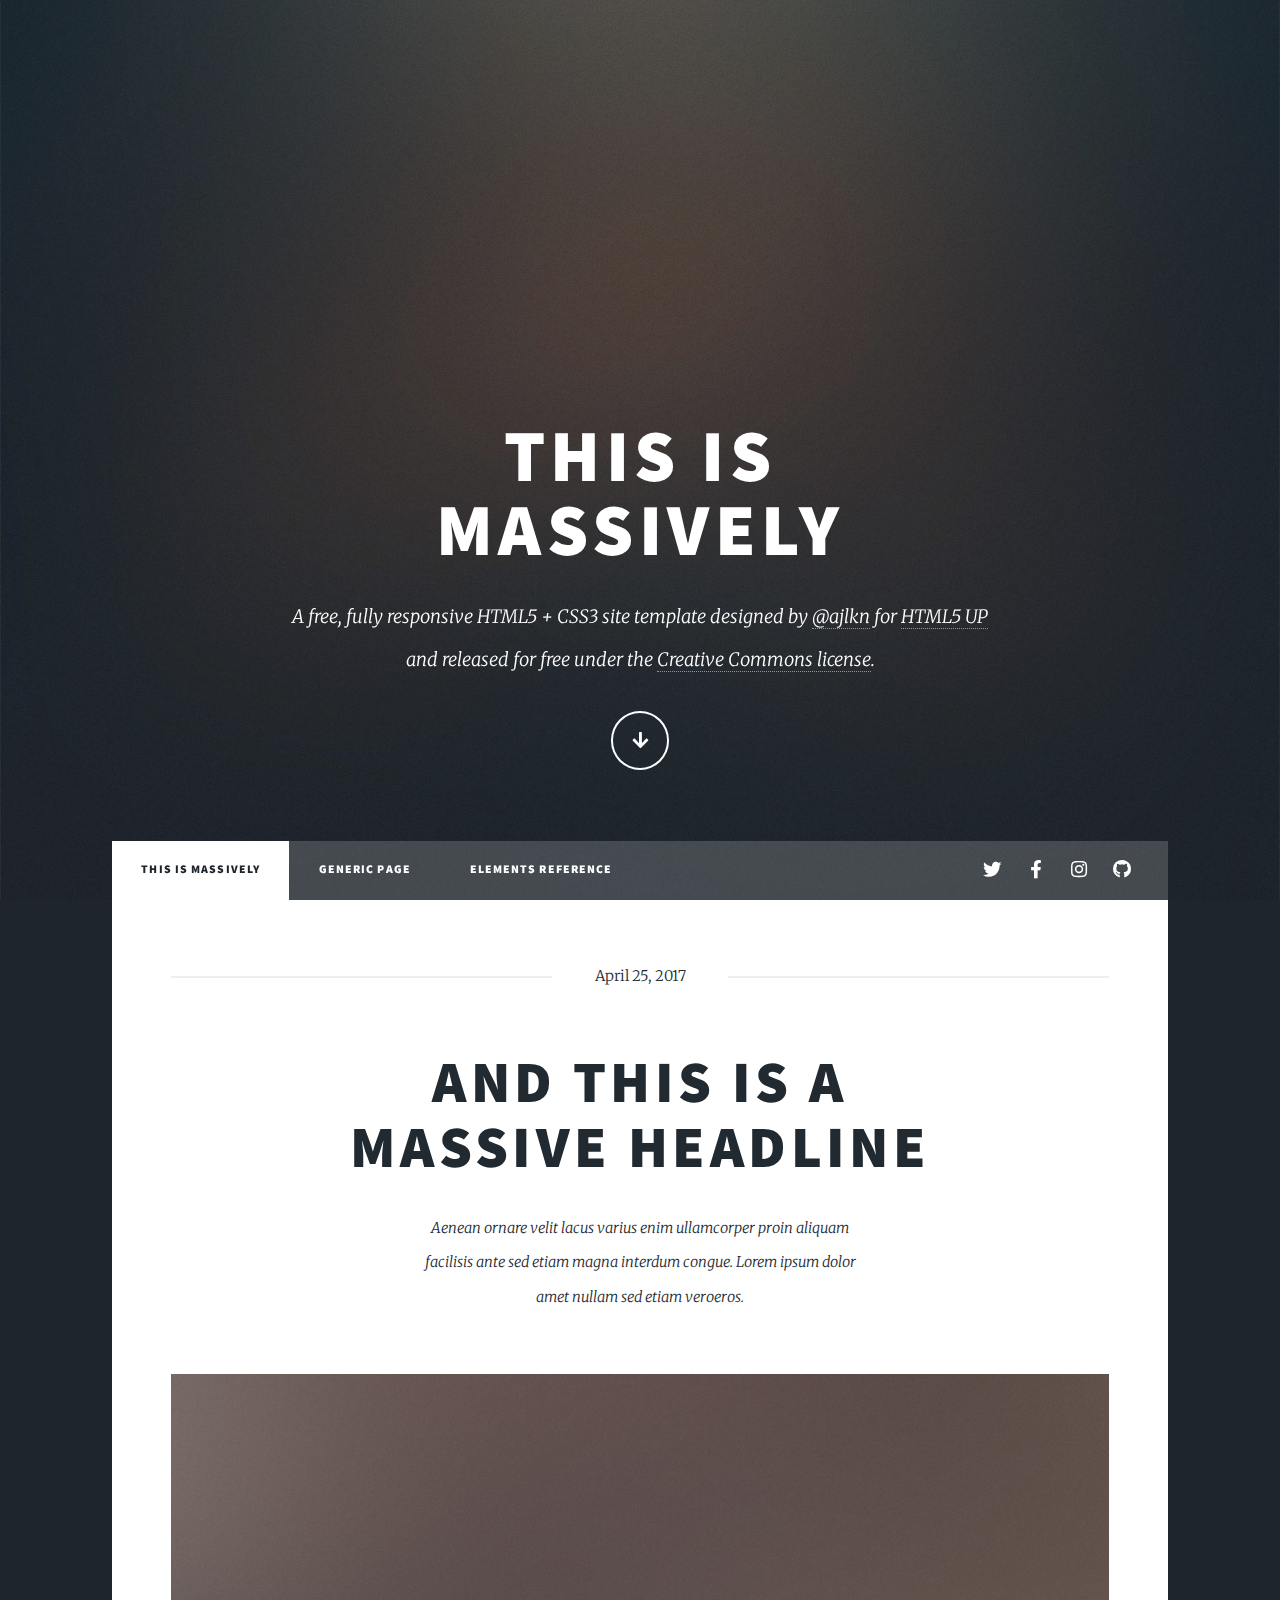
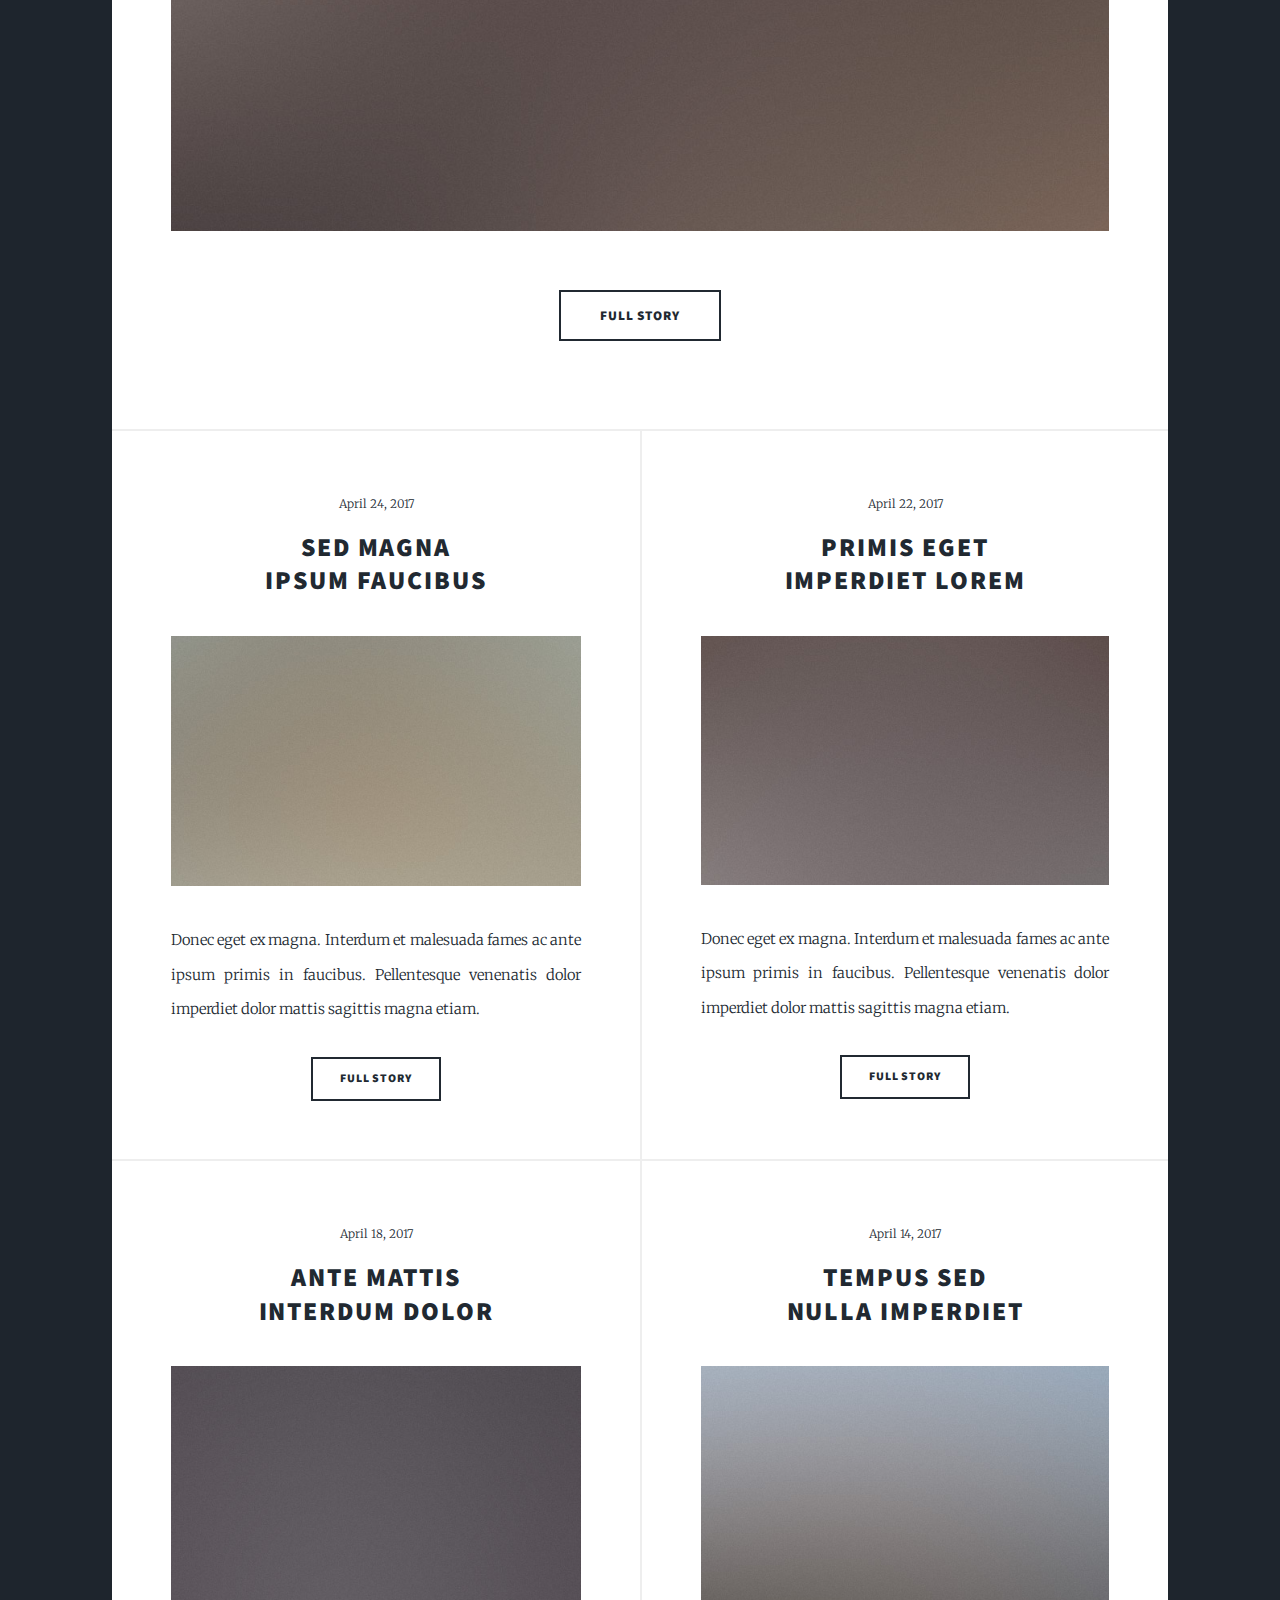
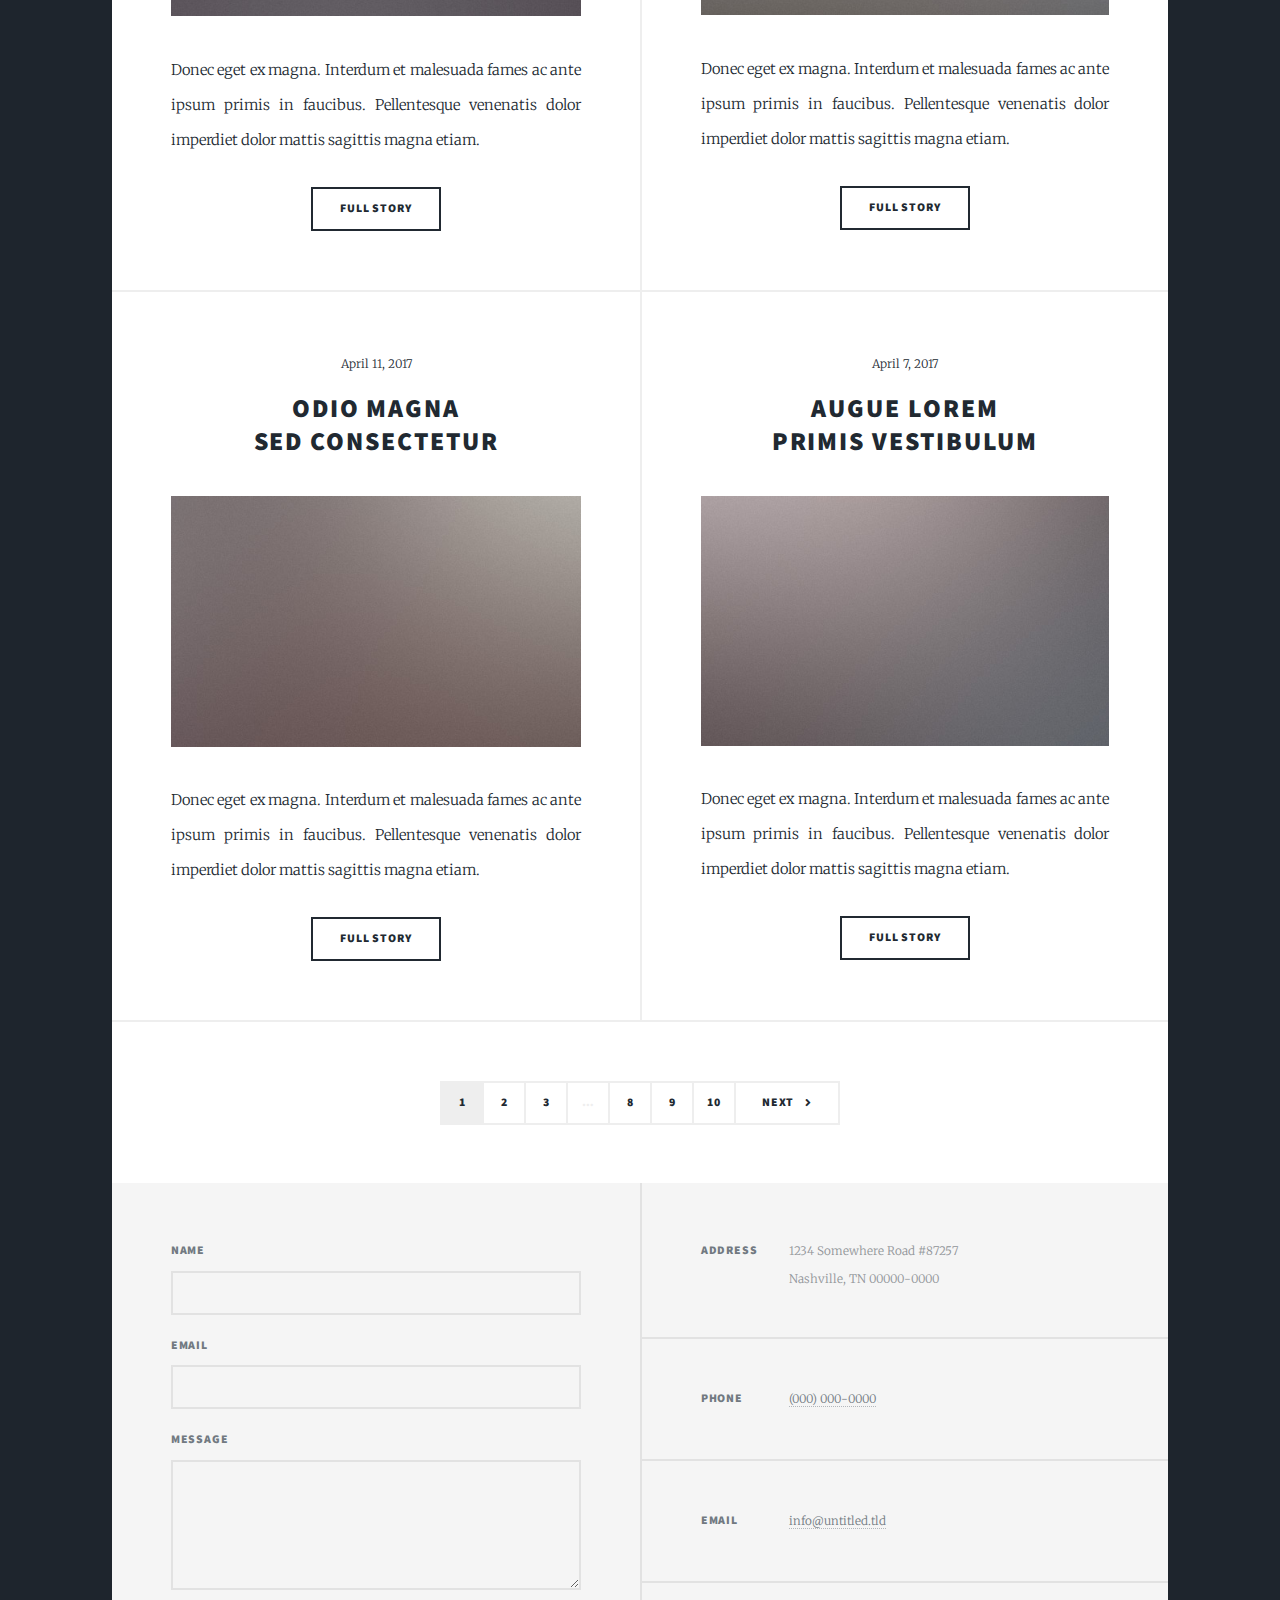
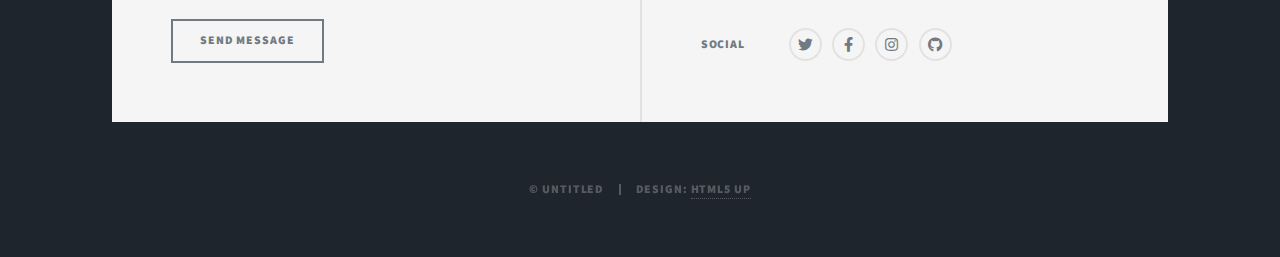
==== index.html @ 45c9ec5e "Remote repository cloned to local repository // Downloaded basic website template for portfolio" ====
<!DOCTYPE HTML>
<!--
	Massively by HTML5 UP
	html5up.net | @ajlkn
	Free for personal and commercial use under the CCA 3.0 license (html5up.net/license)
-->
<html>
	<head>
		<title>Massively by HTML5 UP</title>
		<meta charset="utf-8" />
		<meta name="viewport" content="width=device-width, initial-scale=1, user-scalable=no" />
		<link rel="stylesheet" href="assets/css/main.css" />
		<noscript><link rel="stylesheet" href="assets/css/noscript.css" /></noscript>
	</head>
	<body class="is-preload">

		<!-- Wrapper -->
			<div id="wrapper" class="fade-in">

				<!-- Intro -->
					<div id="intro">
						<h1>This is<br />
						Massively</h1>
						<p>A free, fully responsive HTML5 + CSS3 site template designed by <a href="https://twitter.com/ajlkn">@ajlkn</a> for <a href="https://html5up.net">HTML5 UP</a><br />
						and released for free under the <a href="https://html5up.net/license">Creative Commons license</a>.</p>
						<ul class="actions">
							<li><a href="#header" class="button icon solid solo fa-arrow-down scrolly">Continue</a></li>
						</ul>
					</div>

				<!-- Header -->
					<header id="header">
						<a href="index.html" class="logo">Massively</a>
					</header>

				<!-- Nav -->
					<nav id="nav">
						<ul class="links">
							<li class="active"><a href="index.html">This is Massively</a></li>
							<li><a href="generic.html">Generic Page</a></li>
							<li><a href="elements.html">Elements Reference</a></li>
						</ul>
						<ul class="icons">
							<li><a href="#" class="icon brands fa-twitter"><span class="label">Twitter</span></a></li>
							<li><a href="#" class="icon brands fa-facebook-f"><span class="label">Facebook</span></a></li>
							<li><a href="#" class="icon brands fa-instagram"><span class="label">Instagram</span></a></li>
							<li><a href="#" class="icon brands fa-github"><span class="label">GitHub</span></a></li>
						</ul>
					</nav>

				<!-- Main -->
					<div id="main">

						<!-- Featured Post -->
							<article class="post featured">
								<header class="major">
									<span class="date">April 25, 2017</span>
									<h2><a href="#">And this is a<br />
									massive headline</a></h2>
									<p>Aenean ornare velit lacus varius enim ullamcorper proin aliquam<br />
									facilisis ante sed etiam magna interdum congue. Lorem ipsum dolor<br />
									amet nullam sed etiam veroeros.</p>
								</header>
								<a href="#" class="image main"><img src="images/pic01.jpg" alt="" /></a>
								<ul class="actions special">
									<li><a href="#" class="button large">Full Story</a></li>
								</ul>
							</article>

						<!-- Posts -->
							<section class="posts">
								<article>
									<header>
										<span class="date">April 24, 2017</span>
										<h2><a href="#">Sed magna<br />
										ipsum faucibus</a></h2>
									</header>
									<a href="#" class="image fit"><img src="images/pic02.jpg" alt="" /></a>
									<p>Donec eget ex magna. Interdum et malesuada fames ac ante ipsum primis in faucibus. Pellentesque venenatis dolor imperdiet dolor mattis sagittis magna etiam.</p>
									<ul class="actions special">
										<li><a href="#" class="button">Full Story</a></li>
									</ul>
								</article>
								<article>
									<header>
										<span class="date">April 22, 2017</span>
										<h2><a href="#">Primis eget<br />
										imperdiet lorem</a></h2>
									</header>
									<a href="#" class="image fit"><img src="images/pic03.jpg" alt="" /></a>
									<p>Donec eget ex magna. Interdum et malesuada fames ac ante ipsum primis in faucibus. Pellentesque venenatis dolor imperdiet dolor mattis sagittis magna etiam.</p>
									<ul class="actions special">
										<li><a href="#" class="button">Full Story</a></li>
									</ul>
								</article>
								<article>
									<header>
										<span class="date">April 18, 2017</span>
										<h2><a href="#">Ante mattis<br />
										interdum dolor</a></h2>
									</header>
									<a href="#" class="image fit"><img src="images/pic04.jpg" alt="" /></a>
									<p>Donec eget ex magna. Interdum et malesuada fames ac ante ipsum primis in faucibus. Pellentesque venenatis dolor imperdiet dolor mattis sagittis magna etiam.</p>
									<ul class="actions special">
										<li><a href="#" class="button">Full Story</a></li>
									</ul>
								</article>
								<article>
									<header>
										<span class="date">April 14, 2017</span>
										<h2><a href="#">Tempus sed<br />
										nulla imperdiet</a></h2>
									</header>
									<a href="#" class="image fit"><img src="images/pic05.jpg" alt="" /></a>
									<p>Donec eget ex magna. Interdum et malesuada fames ac ante ipsum primis in faucibus. Pellentesque venenatis dolor imperdiet dolor mattis sagittis magna etiam.</p>
									<ul class="actions special">
										<li><a href="#" class="button">Full Story</a></li>
									</ul>
								</article>
								<article>
									<header>
										<span class="date">April 11, 2017</span>
										<h2><a href="#">Odio magna<br />
										sed consectetur</a></h2>
									</header>
									<a href="#" class="image fit"><img src="images/pic06.jpg" alt="" /></a>
									<p>Donec eget ex magna. Interdum et malesuada fames ac ante ipsum primis in faucibus. Pellentesque venenatis dolor imperdiet dolor mattis sagittis magna etiam.</p>
									<ul class="actions special">
										<li><a href="#" class="button">Full Story</a></li>
									</ul>
								</article>
								<article>
									<header>
										<span class="date">April 7, 2017</span>
										<h2><a href="#">Augue lorem<br />
										primis vestibulum</a></h2>
									</header>
									<a href="#" class="image fit"><img src="images/pic07.jpg" alt="" /></a>
									<p>Donec eget ex magna. Interdum et malesuada fames ac ante ipsum primis in faucibus. Pellentesque venenatis dolor imperdiet dolor mattis sagittis magna etiam.</p>
									<ul class="actions special">
										<li><a href="#" class="button">Full Story</a></li>
									</ul>
								</article>
							</section>

						<!-- Footer -->
							<footer>
								<div class="pagination">
									<!--<a href="#" class="previous">Prev</a>-->
									<a href="#" class="page active">1</a>
									<a href="#" class="page">2</a>
									<a href="#" class="page">3</a>
									<span class="extra">&hellip;</span>
									<a href="#" class="page">8</a>
									<a href="#" class="page">9</a>
									<a href="#" class="page">10</a>
									<a href="#" class="next">Next</a>
								</div>
							</footer>

					</div>

				<!-- Footer -->
					<footer id="footer">
						<section>
							<form method="post" action="#">
								<div class="fields">
									<div class="field">
										<label for="name">Name</label>
										<input type="text" name="name" id="name" />
									</div>
									<div class="field">
										<label for="email">Email</label>
										<input type="text" name="email" id="email" />
									</div>
									<div class="field">
										<label for="message">Message</label>
										<textarea name="message" id="message" rows="3"></textarea>
									</div>
								</div>
								<ul class="actions">
									<li><input type="submit" value="Send Message" /></li>
								</ul>
							</form>
						</section>
						<section class="split contact">
							<section class="alt">
								<h3>Address</h3>
								<p>1234 Somewhere Road #87257<br />
								Nashville, TN 00000-0000</p>
							</section>
							<section>
								<h3>Phone</h3>
								<p><a href="#">(000) 000-0000</a></p>
							</section>
							<section>
								<h3>Email</h3>
								<p><a href="#">info@untitled.tld</a></p>
							</section>
							<section>
								<h3>Social</h3>
								<ul class="icons alt">
									<li><a href="#" class="icon brands alt fa-twitter"><span class="label">Twitter</span></a></li>
									<li><a href="#" class="icon brands alt fa-facebook-f"><span class="label">Facebook</span></a></li>
									<li><a href="#" class="icon brands alt fa-instagram"><span class="label">Instagram</span></a></li>
									<li><a href="#" class="icon brands alt fa-github"><span class="label">GitHub</span></a></li>
								</ul>
							</section>
						</section>
					</footer>

				<!-- Copyright -->
					<div id="copyright">
						<ul><li>&copy; Untitled</li><li>Design: <a href="https://html5up.net">HTML5 UP</a></li></ul>
					</div>

			</div>

		<!-- Scripts -->
			<script src="assets/js/jquery.min.js"></script>
			<script src="assets/js/jquery.scrollex.min.js"></script>
			<script src="assets/js/jquery.scrolly.min.js"></script>
			<script src="assets/js/browser.min.js"></script>
			<script src="assets/js/breakpoints.min.js"></script>
			<script src="assets/js/util.js"></script>
			<script src="assets/js/main.js"></script>

	</body>
</html>
---- assets/css/main.css ----
@import url(fontawesome-all.min.css);
@import url("https://fonts.googleapis.com/css?family=Merriweather:300,700,300italic,700italic|Source+Sans+Pro:900");

/*
	Massively by HTML5 UP
	html5up.net | @ajlkn
	Free for personal and commercial use under the CCA 3.0 license (html5up.net/license)
*/

html, body, div, span, applet, object,
iframe, h1, h2, h3, h4, h5, h6, p, blockquote,
pre, a, abbr, acronym, address, big, cite,
code, del, dfn, em, img, ins, kbd, q, s, samp,
small, strike, strong, sub, sup, tt, var, b,
u, i, center, dl, dt, dd, ol, ul, li, fieldset,
form, label, legend, table, caption, tbody,
tfoot, thead, tr, th, td, article, aside,
canvas, details, embed, figure, figcaption,
footer, header, hgroup, menu, nav, output, ruby,
section, summary, time, mark, audio, video {
	margin: 0;
	padding: 0;
	border: 0;
	font-size: 100%;
	font: inherit;
	vertical-align: baseline;}

article, aside, details, figcaption, figure,
footer, header, hgroup, menu, nav, section {
	display: block;}

body {
	line-height: 1;
}

ol, ul {
	list-style: none;
}

blockquote, q {
	quotes: none;
}

	blockquote:before, blockquote:after, q:before, q:after {
		content: '';
		content: none;
	}

table {
	border-collapse: collapse;
	border-spacing: 0;
}

body {
	-webkit-text-size-adjust: none;
}

mark {
	background-color: transparent;
	color: inherit;
}

input::-moz-focus-inner {
	border: 0;
	padding: 0;
}

input, select, textarea {
	-moz-appearance: none;
	-webkit-appearance: none;
	-ms-appearance: none;
	appearance: none;
}

/* Basic */

	@-ms-viewport {
		width: device-width;
	}

	body {
		-ms-overflow-style: scrollbar;
	}

	@media screen and (max-width: 480px) {

		html, body {
			min-width: 320px;
		}

	}

	html {
		box-sizing: border-box;
	}

	*, *:before, *:after {
		box-sizing: inherit;
	}

	body {
		background-color: #1e252d;
	}

		body.is-preload *, body.is-preload *:before, body.is-preload *:after {
			-moz-animation: none !important;
			-webkit-animation: none !important;
			-ms-animation: none !important;
			animation: none !important;
			-moz-transition: none !important;
			-webkit-transition: none !important;
			-ms-transition: none !important;
			transition: none !important;
		}

/* Type */

	html {
		font-size: 16pt;
	}

		@media screen and (max-width: 1680px) {

			html {
				font-size: 12pt;
			}

		}

		@media screen and (max-width: 1280px) {

			html {
				font-size: 11pt;
			}

		}

		@media screen and (max-width: 360px) {

			html {
				font-size: 10pt;
			}

		}

	body {
		color: #212931;
	}

	body, input, select, textarea {
		font-family: "Merriweather", Georgia, serif;
		font-weight: 300;
		font-size: 1rem;
		line-height: 2.375;
	}

	a {
		-moz-transition: color 0.2s ease-in-out, background-color 0.2s ease-in-out, border-color 0.2s ease-in-out, box-shadow 0.2s ease-in-out;
		-webkit-transition: color 0.2s ease-in-out, background-color 0.2s ease-in-out, border-color 0.2s ease-in-out, box-shadow 0.2s ease-in-out;
		-ms-transition: color 0.2s ease-in-out, background-color 0.2s ease-in-out, border-color 0.2s ease-in-out, box-shadow 0.2s ease-in-out;
		transition: color 0.2s ease-in-out, background-color 0.2s ease-in-out, border-color 0.2s ease-in-out, box-shadow 0.2s ease-in-out;
		border-bottom: dotted 1px;
		text-decoration: none;
	}

		a:hover {
			border-bottom-color: transparent;
		}

	strong, b {
		font-weight: 600;
	}

	em, i {
		font-style: italic;
	}

	p {
		text-align: justify;
		margin: 0 0 2rem 0;
	}

	h1, h2, h3, h4, h5, h6 {
		font-family: "Source Sans Pro", Helvetica, sans-serif;
		font-weight: 900;
		line-height: 1.5;
		letter-spacing: 0.075em;
		text-transform: uppercase;
		margin: 0 0 1rem 0;
	}

		h1 a, h2 a, h3 a, h4 a, h5 a, h6 a {
			border-bottom: 0;
			color: inherit;
			text-decoration: none;
		}

	h1 {
		font-size: 4rem;
		line-height: 1.1;
		margin: 0 0 2rem 0;
	}

	h2 {
		font-size: 1.75rem;
		line-height: 1.3;
		margin: 0 0 1.5rem 0;
	}

	h3 {
		font-size: 1.25rem;
		margin: 0 0 1.5rem 0;
	}

	h4 {
		font-size: 1rem;
	}

	h5 {
		font-size: 0.9rem;
	}

	h6 {
		font-size: 0.8rem;
	}

	sub {
		font-size: 0.8rem;
		position: relative;
		top: 0.5rem;
	}

	sup {
		font-size: 0.8rem;
		position: relative;
		top: -0.5rem;
	}

	blockquote {
		border-left: solid 4px;
		font-style: italic;
		margin: 0 0 2rem 0;
		padding: 0.5rem 0 0.5rem 2rem;
	}

	code {
		border: solid 2px;
		font-family: "Courier New", monospace;
		font-size: 0.9rem;
		margin: 0 0.25rem;
		padding: 0.25rem 0.65rem;
	}

	pre {
		-webkit-overflow-scrolling: touch;
		font-family: "Courier New", monospace;
		font-size: 0.9rem;
		margin: 0 0 2rem 0;
	}

		pre code {
			display: block;
			line-height: 1.75;
			padding: 1rem 1.5rem;
			overflow-x: auto;
		}

	hr {
		border: 0;
		border-bottom: solid 2px;
		margin: 3rem 0;
	}

		hr.major {
			margin: 5rem 0;
		}

	.align-left {
		text-align: left;
	}

	.align-center {
		text-align: center;
	}

	.align-right {
		text-align: right;
	}

	input, select, textarea {
		color: #212931;
	}

	a {
		color: #212931;
		border-bottom-color: rgba(33, 41, 49, 0.5);
	}

		a:hover {
			border-bottom-color: transparent;
			color: #18bfef !important;
		}

	strong, b {
		color: #212931;
	}

	h1, h2, h3, h4, h5, h6 {
		color: #212931;
	}

	blockquote {
		border-left-color: #eeeeee;
	}

	code {
		background: rgba(220, 220, 220, 0.25);
		border-color: #eeeeee;
	}

	hr {
		border-bottom-color: #eeeeee;
	}

/* Row */

	.row {
		display: flex;
		flex-wrap: wrap;
		box-sizing: border-box;
		align-items: stretch;
	}

		.row > * {
			box-sizing: border-box;
		}

		.row.gtr-uniform > * > :last-child {
			margin-bottom: 0;
		}

		.row.aln-left {
			justify-content: flex-start;
		}

		.row.aln-center {
			justify-content: center;
		}

		.row.aln-right {
			justify-content: flex-end;
		}

		.row.aln-top {
			align-items: flex-start;
		}

		.row.aln-middle {
			align-items: center;
		}

		.row.aln-bottom {
			align-items: flex-end;
		}

		.row > .imp {
			order: -1;
		}

		.row > .col-1 {
			width: 8.33333%;
		}

		.row > .off-1 {
			margin-left: 8.33333%;
		}

		.row > .col-2 {
			width: 16.66667%;
		}

		.row > .off-2 {
			margin-left: 16.66667%;
		}

		.row > .col-3 {
			width: 25%;
		}

		.row > .off-3 {
			margin-left: 25%;
		}

		.row > .col-4 {
			width: 33.33333%;
		}

		.row > .off-4 {
			margin-left: 33.33333%;
		}

		.row > .col-5 {
			width: 41.66667%;
		}

		.row > .off-5 {
			margin-left: 41.66667%;
		}

		.row > .col-6 {
			width: 50%;
		}

		.row > .off-6 {
			margin-left: 50%;
		}

		.row > .col-7 {
			width: 58.33333%;
		}

		.row > .off-7 {
			margin-left: 58.33333%;
		}

		.row > .col-8 {
			width: 66.66667%;
		}

		.row > .off-8 {
			margin-left: 66.66667%;
		}

		.row > .col-9 {
			width: 75%;
		}

		.row > .off-9 {
			margin-left: 75%;
		}

		.row > .col-10 {
			width: 83.33333%;
		}

		.row > .off-10 {
			margin-left: 83.33333%;
		}

		.row > .col-11 {
			width: 91.66667%;
		}

		.row > .off-11 {
			margin-left: 91.66667%;
		}

		.row > .col-12 {
			width: 100%;
		}

		.row > .off-12 {
			margin-left: 100%;
		}

		.row.gtr-0 {
			margin-top: 0;
			margin-left: 0rem;
		}

			.row.gtr-0 > * {
				padding: 0 0 0 0rem;
			}

			.row.gtr-0.gtr-uniform {
				margin-top: 0rem;
			}

				.row.gtr-0.gtr-uniform > * {
					padding-top: 0rem;
				}

		.row.gtr-25 {
			margin-top: 0;
			margin-left: -0.375rem;
		}

			.row.gtr-25 > * {
				padding: 0 0 0 0.375rem;
			}

			.row.gtr-25.gtr-uniform {
				margin-top: -0.375rem;
			}

				.row.gtr-25.gtr-uniform > * {
					padding-top: 0.375rem;
				}

		.row.gtr-50 {
			margin-top: 0;
			margin-left: -0.75rem;
		}

			.row.gtr-50 > * {
				padding: 0 0 0 0.75rem;
			}

			.row.gtr-50.gtr-uniform {
				margin-top: -0.75rem;
			}

				.row.gtr-50.gtr-uniform > * {
					padding-top: 0.75rem;
				}

		.row {
			margin-top: 0;
			margin-left: -1.5rem;
		}

			.row > * {
				padding: 0 0 0 1.5rem;
			}

			.row.gtr-uniform {
				margin-top: -1.5rem;
			}

				.row.gtr-uniform > * {
					padding-top: 1.5rem;
				}

		.row.gtr-150 {
			margin-top: 0;
			margin-left: -2.25rem;
		}

			.row.gtr-150 > * {
				padding: 0 0 0 2.25rem;
			}

			.row.gtr-150.gtr-uniform {
				margin-top: -2.25rem;
			}

				.row.gtr-150.gtr-uniform > * {
					padding-top: 2.25rem;
				}

		.row.gtr-200 {
			margin-top: 0;
			margin-left: -3rem;
		}

			.row.gtr-200 > * {
				padding: 0 0 0 3rem;
			}

			.row.gtr-200.gtr-uniform {
				margin-top: -3rem;
			}

				.row.gtr-200.gtr-uniform > * {
					padding-top: 3rem;
				}

		@media screen and (max-width: 1680px) {

			.row {
				display: flex;
				flex-wrap: wrap;
				box-sizing: border-box;
				align-items: stretch;
			}

				.row > * {
					box-sizing: border-box;
				}

				.row.gtr-uniform > * > :last-child {
					margin-bottom: 0;
				}

				.row.aln-left {
					justify-content: flex-start;
				}

				.row.aln-center {
					justify-content: center;
				}

				.row.aln-right {
					justify-content: flex-end;
				}

				.row.aln-top {
					align-items: flex-start;
				}

				.row.aln-middle {
					align-items: center;
				}

				.row.aln-bottom {
					align-items: flex-end;
				}

				.row > .imp-xlarge {
					order: -1;
				}

				.row > .col-1-xlarge {
					width: 8.33333%;
				}

				.row > .off-1-xlarge {
					margin-left: 8.33333%;
				}

				.row > .col-2-xlarge {
					width: 16.66667%;
				}

				.row > .off-2-xlarge {
					margin-left: 16.66667%;
				}

				.row > .col-3-xlarge {
					width: 25%;
				}

				.row > .off-3-xlarge {
					margin-left: 25%;
				}

				.row > .col-4-xlarge {
					width: 33.33333%;
				}

				.row > .off-4-xlarge {
					margin-left: 33.33333%;
				}

				.row > .col-5-xlarge {
					width: 41.66667%;
				}

				.row > .off-5-xlarge {
					margin-left: 41.66667%;
				}

				.row > .col-6-xlarge {
					width: 50%;
				}

				.row > .off-6-xlarge {
					margin-left: 50%;
				}

				.row > .col-7-xlarge {
					width: 58.33333%;
				}

				.row > .off-7-xlarge {
					margin-left: 58.33333%;
				}

				.row > .col-8-xlarge {
					width: 66.66667%;
				}

				.row > .off-8-xlarge {
					margin-left: 66.66667%;
				}

				.row > .col-9-xlarge {
					width: 75%;
				}

				.row > .off-9-xlarge {
					margin-left: 75%;
				}

				.row > .col-10-xlarge {
					width: 83.33333%;
				}

				.row > .off-10-xlarge {
					margin-left: 83.33333%;
				}

				.row > .col-11-xlarge {
					width: 91.66667%;
				}

				.row > .off-11-xlarge {
					margin-left: 91.66667%;
				}

				.row > .col-12-xlarge {
					width: 100%;
				}

				.row > .off-12-xlarge {
					margin-left: 100%;
				}

				.row.gtr-0 {
					margin-top: 0;
					margin-left: 0rem;
				}

					.row.gtr-0 > * {
						padding: 0 0 0 0rem;
					}

					.row.gtr-0.gtr-uniform {
						margin-top: 0rem;
					}

						.row.gtr-0.gtr-uniform > * {
							padding-top: 0rem;
						}

				.row.gtr-25 {
					margin-top: 0;
					margin-left: -0.375rem;
				}

					.row.gtr-25 > * {
						padding: 0 0 0 0.375rem;
					}

					.row.gtr-25.gtr-uniform {
						margin-top: -0.375rem;
					}

						.row.gtr-25.gtr-uniform > * {
							padding-top: 0.375rem;
						}

				.row.gtr-50 {
					margin-top: 0;
					margin-left: -0.75rem;
				}

					.row.gtr-50 > * {
						padding: 0 0 0 0.75rem;
					}

					.row.gtr-50.gtr-uniform {
						margin-top: -0.75rem;
					}

						.row.gtr-50.gtr-uniform > * {
							padding-top: 0.75rem;
						}

				.row {
					margin-top: 0;
					margin-left: -1.5rem;
				}

					.row > * {
						padding: 0 0 0 1.5rem;
					}

					.row.gtr-uniform {
						margin-top: -1.5rem;
					}

						.row.gtr-uniform > * {
							padding-top: 1.5rem;
						}

				.row.gtr-150 {
					margin-top: 0;
					margin-left: -2.25rem;
				}

					.row.gtr-150 > * {
						padding: 0 0 0 2.25rem;
					}

					.row.gtr-150.gtr-uniform {
						margin-top: -2.25rem;
					}

						.row.gtr-150.gtr-uniform > * {
							padding-top: 2.25rem;
						}

				.row.gtr-200 {
					margin-top: 0;
					margin-left: -3rem;
				}

					.row.gtr-200 > * {
						padding: 0 0 0 3rem;
					}

					.row.gtr-200.gtr-uniform {
						margin-top: -3rem;
					}

						.row.gtr-200.gtr-uniform > * {
							padding-top: 3rem;
						}

		}

		@media screen and (max-width: 1280px) {

			.row {
				display: flex;
				flex-wrap: wrap;
				box-sizing: border-box;
				align-items: stretch;
			}

				.row > * {
					box-sizing: border-box;
				}

				.row.gtr-uniform > * > :last-child {
					margin-bottom: 0;
				}

				.row.aln-left {
					justify-content: flex-start;
				}

				.row.aln-center {
					justify-content: center;
				}

				.row.aln-right {
					justify-content: flex-end;
				}

				.row.aln-top {
					align-items: flex-start;
				}

				.row.aln-middle {
					align-items: center;
				}

				.row.aln-bottom {
					align-items: flex-end;
				}

				.row > .imp-large {
					order: -1;
				}

				.row > .col-1-large {
					width: 8.33333%;
				}

				.row > .off-1-large {
					margin-left: 8.33333%;
				}

				.row > .col-2-large {
					width: 16.66667%;
				}

				.row > .off-2-large {
					margin-left: 16.66667%;
				}

				.row > .col-3-large {
					width: 25%;
				}

				.row > .off-3-large {
					margin-left: 25%;
				}

				.row > .col-4-large {
					width: 33.33333%;
				}

				.row > .off-4-large {
					margin-left: 33.33333%;
				}

				.row > .col-5-large {
					width: 41.66667%;
				}

				.row > .off-5-large {
					margin-left: 41.66667%;
				}

				.row > .col-6-large {
					width: 50%;
				}

				.row > .off-6-large {
					margin-left: 50%;
				}

				.row > .col-7-large {
					width: 58.33333%;
				}

				.row > .off-7-large {
					margin-left: 58.33333%;
				}

				.row > .col-8-large {
					width: 66.66667%;
				}

				.row > .off-8-large {
					margin-left: 66.66667%;
				}

				.row > .col-9-large {
					width: 75%;
				}

				.row > .off-9-large {
					margin-left: 75%;
				}

				.row > .col-10-large {
					width: 83.33333%;
				}

				.row > .off-10-large {
					margin-left: 83.33333%;
				}

				.row > .col-11-large {
					width: 91.66667%;
				}

				.row > .off-11-large {
					margin-left: 91.66667%;
				}

				.row > .col-12-large {
					width: 100%;
				}

				.row > .off-12-large {
					margin-left: 100%;
				}

				.row.gtr-0 {
					margin-top: 0;
					margin-left: 0rem;
				}

					.row.gtr-0 > * {
						padding: 0 0 0 0rem;
					}

					.row.gtr-0.gtr-uniform {
						margin-top: 0rem;
					}

						.row.gtr-0.gtr-uniform > * {
							padding-top: 0rem;
						}

				.row.gtr-25 {
					margin-top: 0;
					margin-left: -0.375rem;
				}

					.row.gtr-25 > * {
						padding: 0 0 0 0.375rem;
					}

					.row.gtr-25.gtr-uniform {
						margin-top: -0.375rem;
					}

						.row.gtr-25.gtr-uniform > * {
							padding-top: 0.375rem;
						}

				.row.gtr-50 {
					margin-top: 0;
					margin-left: -0.75rem;
				}

					.row.gtr-50 > * {
						padding: 0 0 0 0.75rem;
					}

					.row.gtr-50.gtr-uniform {
						margin-top: -0.75rem;
					}

						.row.gtr-50.gtr-uniform > * {
							padding-top: 0.75rem;
						}

				.row {
					margin-top: 0;
					margin-left: -1.5rem;
				}

					.row > * {
						padding: 0 0 0 1.5rem;
					}

					.row.gtr-uniform {
						margin-top: -1.5rem;
					}

						.row.gtr-uniform > * {
							padding-top: 1.5rem;
						}

				.row.gtr-150 {
					margin-top: 0;
					margin-left: -2.25rem;
				}

					.row.gtr-150 > * {
						padding: 0 0 0 2.25rem;
					}

					.row.gtr-150.gtr-uniform {
						margin-top: -2.25rem;
					}

						.row.gtr-150.gtr-uniform > * {
							padding-top: 2.25rem;
						}

				.row.gtr-200 {
					margin-top: 0;
					margin-left: -3rem;
				}

					.row.gtr-200 > * {
						padding: 0 0 0 3rem;
					}

					.row.gtr-200.gtr-uniform {
						margin-top: -3rem;
					}

						.row.gtr-200.gtr-uniform > * {
							padding-top: 3rem;
						}

		}

		@media screen and (max-width: 980px) {

			.row {
				display: flex;
				flex-wrap: wrap;
				box-sizing: border-box;
				align-items: stretch;
			}

				.row > * {
					box-sizing: border-box;
				}

				.row.gtr-uniform > * > :last-child {
					margin-bottom: 0;
				}

				.row.aln-left {
					justify-content: flex-start;
				}

				.row.aln-center {
					justify-content: center;
				}

				.row.aln-right {
					justify-content: flex-end;
				}

				.row.aln-top {
					align-items: flex-start;
				}

				.row.aln-middle {
					align-items: center;
				}

				.row.aln-bottom {
					align-items: flex-end;
				}

				.row > .imp-medium {
					order: -1;
				}

				.row > .col-1-medium {
					width: 8.33333%;
				}

				.row > .off-1-medium {
					margin-left: 8.33333%;
				}

				.row > .col-2-medium {
					width: 16.66667%;
				}

				.row > .off-2-medium {
					margin-left: 16.66667%;
				}

				.row > .col-3-medium {
					width: 25%;
				}

				.row > .off-3-medium {
					margin-left: 25%;
				}

				.row > .col-4-medium {
					width: 33.33333%;
				}

				.row > .off-4-medium {
					margin-left: 33.33333%;
				}

				.row > .col-5-medium {
					width: 41.66667%;
				}

				.row > .off-5-medium {
					margin-left: 41.66667%;
				}

				.row > .col-6-medium {
					width: 50%;
				}

				.row > .off-6-medium {
					margin-left: 50%;
				}

				.row > .col-7-medium {
					width: 58.33333%;
				}

				.row > .off-7-medium {
					margin-left: 58.33333%;
				}

				.row > .col-8-medium {
					width: 66.66667%;
				}

				.row > .off-8-medium {
					margin-left: 66.66667%;
				}

				.row > .col-9-medium {
					width: 75%;
				}

				.row > .off-9-medium {
					margin-left: 75%;
				}

				.row > .col-10-medium {
					width: 83.33333%;
				}

				.row > .off-10-medium {
					margin-left: 83.33333%;
				}

				.row > .col-11-medium {
					width: 91.66667%;
				}

				.row > .off-11-medium {
					margin-left: 91.66667%;
				}

				.row > .col-12-medium {
					width: 100%;
				}

				.row > .off-12-medium {
					margin-left: 100%;
				}

				.row.gtr-0 {
					margin-top: 0;
					margin-left: 0rem;
				}

					.row.gtr-0 > * {
						padding: 0 0 0 0rem;
					}

					.row.gtr-0.gtr-uniform {
						margin-top: 0rem;
					}

						.row.gtr-0.gtr-uniform > * {
							padding-top: 0rem;
						}

				.row.gtr-25 {
					margin-top: 0;
					margin-left: -0.375rem;
				}

					.row.gtr-25 > * {
						padding: 0 0 0 0.375rem;
					}

					.row.gtr-25.gtr-uniform {
						margin-top: -0.375rem;
					}

						.row.gtr-25.gtr-uniform > * {
							padding-top: 0.375rem;
						}

				.row.gtr-50 {
					margin-top: 0;
					margin-left: -0.75rem;
				}

					.row.gtr-50 > * {
						padding: 0 0 0 0.75rem;
					}

					.row.gtr-50.gtr-uniform {
						margin-top: -0.75rem;
					}

						.row.gtr-50.gtr-uniform > * {
							padding-top: 0.75rem;
						}

				.row {
					margin-top: 0;
					margin-left: -1.5rem;
				}

					.row > * {
						padding: 0 0 0 1.5rem;
					}

					.row.gtr-uniform {
						margin-top: -1.5rem;
					}

						.row.gtr-uniform > * {
							padding-top: 1.5rem;
						}

				.row.gtr-150 {
					margin-top: 0;
					margin-left: -2.25rem;
				}

					.row.gtr-150 > * {
						padding: 0 0 0 2.25rem;
					}

					.row.gtr-150.gtr-uniform {
						margin-top: -2.25rem;
					}

						.row.gtr-150.gtr-uniform > * {
							padding-top: 2.25rem;
						}

				.row.gtr-200 {
					margin-top: 0;
					margin-left: -3rem;
				}

					.row.gtr-200 > * {
						padding: 0 0 0 3rem;
					}

					.row.gtr-200.gtr-uniform {
						margin-top: -3rem;
					}

						.row.gtr-200.gtr-uniform > * {
							padding-top: 3rem;
						}

		}

		@media screen and (max-width: 736px) {

			.row {
				display: flex;
				flex-wrap: wrap;
				box-sizing: border-box;
				align-items: stretch;
			}

				.row > * {
					box-sizing: border-box;
				}

				.row.gtr-uniform > * > :last-child {
					margin-bottom: 0;
				}

				.row.aln-left {
					justify-content: flex-start;
				}

				.row.aln-center {
					justify-content: center;
				}

				.row.aln-right {
					justify-content: flex-end;
				}

				.row.aln-top {
					align-items: flex-start;
				}

				.row.aln-middle {
					align-items: center;
				}

				.row.aln-bottom {
					align-items: flex-end;
				}

				.row > .imp-small {
					order: -1;
				}

				.row > .col-1-small {
					width: 8.33333%;
				}

				.row > .off-1-small {
					margin-left: 8.33333%;
				}

				.row > .col-2-small {
					width: 16.66667%;
				}

				.row > .off-2-small {
					margin-left: 16.66667%;
				}

				.row > .col-3-small {
					width: 25%;
				}

				.row > .off-3-small {
					margin-left: 25%;
				}

				.row > .col-4-small {
					width: 33.33333%;
				}

				.row > .off-4-small {
					margin-left: 33.33333%;
				}

				.row > .col-5-small {
					width: 41.66667%;
				}

				.row > .off-5-small {
					margin-left: 41.66667%;
				}

				.row > .col-6-small {
					width: 50%;
				}

				.row > .off-6-small {
					margin-left: 50%;
				}

				.row > .col-7-small {
					width: 58.33333%;
				}

				.row > .off-7-small {
					margin-left: 58.33333%;
				}

				.row > .col-8-small {
					width: 66.66667%;
				}

				.row > .off-8-small {
					margin-left: 66.66667%;
				}

				.row > .col-9-small {
					width: 75%;
				}

				.row > .off-9-small {
					margin-left: 75%;
				}

				.row > .col-10-small {
					width: 83.33333%;
				}

				.row > .off-10-small {
					margin-left: 83.33333%;
				}

				.row > .col-11-small {
					width: 91.66667%;
				}

				.row > .off-11-small {
					margin-left: 91.66667%;
				}

				.row > .col-12-small {
					width: 100%;
				}

				.row > .off-12-small {
					margin-left: 100%;
				}

				.row.gtr-0 {
					margin-top: 0;
					margin-left: 0rem;
				}

					.row.gtr-0 > * {
						padding: 0 0 0 0rem;
					}

					.row.gtr-0.gtr-uniform {
						margin-top: 0rem;
					}

						.row.gtr-0.gtr-uniform > * {
							padding-top: 0rem;
						}

				.row.gtr-25 {
					margin-top: 0;
					margin-left: -0.375rem;
				}

					.row.gtr-25 > * {
						padding: 0 0 0 0.375rem;
					}

					.row.gtr-25.gtr-uniform {
						margin-top: -0.375rem;
					}

						.row.gtr-25.gtr-uniform > * {
							padding-top: 0.375rem;
						}

				.row.gtr-50 {
					margin-top: 0;
					margin-left: -0.75rem;
				}

					.row.gtr-50 > * {
						padding: 0 0 0 0.75rem;
					}

					.row.gtr-50.gtr-uniform {
						margin-top: -0.75rem;
					}

						.row.gtr-50.gtr-uniform > * {
							padding-top: 0.75rem;
						}

				.row {
					margin-top: 0;
					margin-left: -1.5rem;
				}

					.row > * {
						padding: 0 0 0 1.5rem;
					}

					.row.gtr-uniform {
						margin-top: -1.5rem;
					}

						.row.gtr-uniform > * {
							padding-top: 1.5rem;
						}

				.row.gtr-150 {
					margin-top: 0;
					margin-left: -2.25rem;
				}

					.row.gtr-150 > * {
						padding: 0 0 0 2.25rem;
					}

					.row.gtr-150.gtr-uniform {
						margin-top: -2.25rem;
					}

						.row.gtr-150.gtr-uniform > * {
							padding-top: 2.25rem;
						}

				.row.gtr-200 {
					margin-top: 0;
					margin-left: -3rem;
				}

					.row.gtr-200 > * {
						padding: 0 0 0 3rem;
					}

					.row.gtr-200.gtr-uniform {
						margin-top: -3rem;
					}

						.row.gtr-200.gtr-uniform > * {
							padding-top: 3rem;
						}

		}

		@media screen and (max-width: 480px) {

			.row {
				display: flex;
				flex-wrap: wrap;
				box-sizing: border-box;
				align-items: stretch;
			}

				.row > * {
					box-sizing: border-box;
				}

				.row.gtr-uniform > * > :last-child {
					margin-bottom: 0;
				}

				.row.aln-left {
					justify-content: flex-start;
				}

				.row.aln-center {
					justify-content: center;
				}

				.row.aln-right {
					justify-content: flex-end;
				}

				.row.aln-top {
					align-items: flex-start;
				}

				.row.aln-middle {
					align-items: center;
				}

				.row.aln-bottom {
					align-items: flex-end;
				}

				.row > .imp-xsmall {
					order: -1;
				}

				.row > .col-1-xsmall {
					width: 8.33333%;
				}

				.row > .off-1-xsmall {
					margin-left: 8.33333%;
				}

				.row > .col-2-xsmall {
					width: 16.66667%;
				}

				.row > .off-2-xsmall {
					margin-left: 16.66667%;
				}

				.row > .col-3-xsmall {
					width: 25%;
				}

				.row > .off-3-xsmall {
					margin-left: 25%;
				}

				.row > .col-4-xsmall {
					width: 33.33333%;
				}

				.row > .off-4-xsmall {
					margin-left: 33.33333%;
				}

				.row > .col-5-xsmall {
					width: 41.66667%;
				}

				.row > .off-5-xsmall {
					margin-left: 41.66667%;
				}

				.row > .col-6-xsmall {
					width: 50%;
				}

				.row > .off-6-xsmall {
					margin-left: 50%;
				}

				.row > .col-7-xsmall {
					width: 58.33333%;
				}

				.row > .off-7-xsmall {
					margin-left: 58.33333%;
				}

				.row > .col-8-xsmall {
					width: 66.66667%;
				}

				.row > .off-8-xsmall {
					margin-left: 66.66667%;
				}

				.row > .col-9-xsmall {
					width: 75%;
				}

				.row > .off-9-xsmall {
					margin-left: 75%;
				}

				.row > .col-10-xsmall {
					width: 83.33333%;
				}

				.row > .off-10-xsmall {
					margin-left: 83.33333%;
				}

				.row > .col-11-xsmall {
					width: 91.66667%;
				}

				.row > .off-11-xsmall {
					margin-left: 91.66667%;
				}

				.row > .col-12-xsmall {
					width: 100%;
				}

				.row > .off-12-xsmall {
					margin-left: 100%;
				}

				.row.gtr-0 {
					margin-top: 0;
					margin-left: 0rem;
				}

					.row.gtr-0 > * {
						padding: 0 0 0 0rem;
					}

					.row.gtr-0.gtr-uniform {
						margin-top: 0rem;
					}

						.row.gtr-0.gtr-uniform > * {
							padding-top: 0rem;
						}

				.row.gtr-25 {
					margin-top: 0;
					margin-left: -0.375rem;
				}

					.row.gtr-25 > * {
						padding: 0 0 0 0.375rem;
					}

					.row.gtr-25.gtr-uniform {
						margin-top: -0.375rem;
					}

						.row.gtr-25.gtr-uniform > * {
							padding-top: 0.375rem;
						}

				.row.gtr-50 {
					margin-top: 0;
					margin-left: -0.75rem;
				}

					.row.gtr-50 > * {
						padding: 0 0 0 0.75rem;
					}

					.row.gtr-50.gtr-uniform {
						margin-top: -0.75rem;
					}

						.row.gtr-50.gtr-uniform > * {
							padding-top: 0.75rem;
						}

				.row {
					margin-top: 0;
					margin-left: -1.5rem;
				}

					.row > * {
						padding: 0 0 0 1.5rem;
					}

					.row.gtr-uniform {
						margin-top: -1.5rem;
					}

						.row.gtr-uniform > * {
							padding-top: 1.5rem;
						}

				.row.gtr-150 {
					margin-top: 0;
					margin-left: -2.25rem;
				}

					.row.gtr-150 > * {
						padding: 0 0 0 2.25rem;
					}

					.row.gtr-150.gtr-uniform {
						margin-top: -2.25rem;
					}

						.row.gtr-150.gtr-uniform > * {
							padding-top: 2.25rem;
						}

				.row.gtr-200 {
					margin-top: 0;
					margin-left: -3rem;
				}

					.row.gtr-200 > * {
						padding: 0 0 0 3rem;
					}

					.row.gtr-200.gtr-uniform {
						margin-top: -3rem;
					}

						.row.gtr-200.gtr-uniform > * {
							padding-top: 3rem;
						}

		}

		@media screen and (max-width: 360px) {

			.row {
				display: flex;
				flex-wrap: wrap;
				box-sizing: border-box;
				align-items: stretch;
			}

				.row > * {
					box-sizing: border-box;
				}

				.row.gtr-uniform > * > :last-child {
					margin-bottom: 0;
				}

				.row.aln-left {
					justify-content: flex-start;
				}

				.row.aln-center {
					justify-content: center;
				}

				.row.aln-right {
					justify-content: flex-end;
				}

				.row.aln-top {
					align-items: flex-start;
				}

				.row.aln-middle {
					align-items: center;
				}

				.row.aln-bottom {
					align-items: flex-end;
				}

				.row > .imp-xxsmall {
					order: -1;
				}

				.row > .col-1-xxsmall {
					width: 8.33333%;
				}

				.row > .off-1-xxsmall {
					margin-left: 8.33333%;
				}

				.row > .col-2-xxsmall {
					width: 16.66667%;
				}

				.row > .off-2-xxsmall {
					margin-left: 16.66667%;
				}

				.row > .col-3-xxsmall {
					width: 25%;
				}

				.row > .off-3-xxsmall {
					margin-left: 25%;
				}

				.row > .col-4-xxsmall {
					width: 33.33333%;
				}

				.row > .off-4-xxsmall {
					margin-left: 33.33333%;
				}

				.row > .col-5-xxsmall {
					width: 41.66667%;
				}

				.row > .off-5-xxsmall {
					margin-left: 41.66667%;
				}

				.row > .col-6-xxsmall {
					width: 50%;
				}

				.row > .off-6-xxsmall {
					margin-left: 50%;
				}

				.row > .col-7-xxsmall {
					width: 58.33333%;
				}

				.row > .off-7-xxsmall {
					margin-left: 58.33333%;
				}

				.row > .col-8-xxsmall {
					width: 66.66667%;
				}

				.row > .off-8-xxsmall {
					margin-left: 66.66667%;
				}

				.row > .col-9-xxsmall {
					width: 75%;
				}

				.row > .off-9-xxsmall {
					margin-left: 75%;
				}

				.row > .col-10-xxsmall {
					width: 83.33333%;
				}

				.row > .off-10-xxsmall {
					margin-left: 83.33333%;
				}

				.row > .col-11-xxsmall {
					width: 91.66667%;
				}

				.row > .off-11-xxsmall {
					margin-left: 91.66667%;
				}

				.row > .col-12-xxsmall {
					width: 100%;
				}

				.row > .off-12-xxsmall {
					margin-left: 100%;
				}

				.row.gtr-0 {
					margin-top: 0;
					margin-left: 0rem;
				}

					.row.gtr-0 > * {
						padding: 0 0 0 0rem;
					}

					.row.gtr-0.gtr-uniform {
						margin-top: 0rem;
					}

						.row.gtr-0.gtr-uniform > * {
							padding-top: 0rem;
						}

				.row.gtr-25 {
					margin-top: 0;
					margin-left: -0.375rem;
				}

					.row.gtr-25 > * {
						padding: 0 0 0 0.375rem;
					}

					.row.gtr-25.gtr-uniform {
						margin-top: -0.375rem;
					}

						.row.gtr-25.gtr-uniform > * {
							padding-top: 0.375rem;
						}

				.row.gtr-50 {
					margin-top: 0;
					margin-left: -0.75rem;
				}

					.row.gtr-50 > * {
						padding: 0 0 0 0.75rem;
					}

					.row.gtr-50.gtr-uniform {
						margin-top: -0.75rem;
					}

						.row.gtr-50.gtr-uniform > * {
							padding-top: 0.75rem;
						}

				.row {
					margin-top: 0;
					margin-left: -1.5rem;
				}

					.row > * {
						padding: 0 0 0 1.5rem;
					}

					.row.gtr-uniform {
						margin-top: -1.5rem;
					}

						.row.gtr-uniform > * {
							padding-top: 1.5rem;
						}

				.row.gtr-150 {
					margin-top: 0;
					margin-left: -2.25rem;
				}

					.row.gtr-150 > * {
						padding: 0 0 0 2.25rem;
					}

					.row.gtr-150.gtr-uniform {
						margin-top: -2.25rem;
					}

						.row.gtr-150.gtr-uniform > * {
							padding-top: 2.25rem;
						}

				.row.gtr-200 {
					margin-top: 0;
					margin-left: -3rem;
				}

					.row.gtr-200 > * {
						padding: 0 0 0 3rem;
					}

					.row.gtr-200.gtr-uniform {
						margin-top: -3rem;
					}

						.row.gtr-200.gtr-uniform > * {
							padding-top: 3rem;
						}

		}

/* Box */

	.box {
		border: solid 2px;
		margin-bottom: 2rem;
		padding: 1.5rem;
	}

		.box > :last-child,
		.box > :last-child > :last-child,
		.box > :last-child > :last-child > :last-child {
			margin-bottom: 0;
		}

		.box.alt {
			border: 0;
			border-radius: 0;
			padding: 0;
		}

	.box {
		border-color: #eeeeee;
	}

/* Button */

	input[type="submit"],
	input[type="reset"],
	input[type="button"],
	button,
	.button {
		-moz-appearance: none;
		-webkit-appearance: none;
		-ms-appearance: none;
		appearance: none;
		-moz-transition: background-color 0.2s ease-in-out, box-shadow 0.2s ease-in-out, color 0.2s ease-in-out;
		-webkit-transition: background-color 0.2s ease-in-out, box-shadow 0.2s ease-in-out, color 0.2s ease-in-out;
		-ms-transition: background-color 0.2s ease-in-out, box-shadow 0.2s ease-in-out, color 0.2s ease-in-out;
		transition: background-color 0.2s ease-in-out, box-shadow 0.2s ease-in-out, color 0.2s ease-in-out;
		border: 0;
		border-radius: 0;
		cursor: pointer;
		display: inline-block;
		font-family: "Source Sans Pro", Helvetica, sans-serif;
		font-size: 0.8rem;
		font-weight: 900;
		letter-spacing: 0.075em;
		height: 3rem;
		line-height: 3rem;
		padding: 0 2rem;
		text-align: center;
		text-decoration: none;
		text-transform: uppercase;
		white-space: nowrap;
	}

		input[type="submit"].icon:before,
		input[type="reset"].icon:before,
		input[type="button"].icon:before,
		button.icon:before,
		.button.icon:before {
			margin-right: 0.5rem;
		}

		input[type="submit"].icon.solo,
		input[type="reset"].icon.solo,
		input[type="button"].icon.solo,
		button.icon.solo,
		.button.icon.solo {
			position: relative;
			width: 4rem;
			height: 4rem;
			line-height: 4rem;
			border-radius: 4rem;
			text-indent: 4rem;
			overflow: hidden;
			padding: 0;
			white-space: nowrap;
		}

			input[type="submit"].icon.solo:before,
			input[type="reset"].icon.solo:before,
			input[type="button"].icon.solo:before,
			button.icon.solo:before,
			.button.icon.solo:before {
				position: absolute;
				display: block;
				top: 0;
				left: 0;
				width: inherit;
				height: inherit;
				line-height: inherit;
				font-size: 1.25rem;
				margin-right: 0;
				text-align: center;
				text-indent: 0;
			}

		input[type="submit"].fit,
		input[type="reset"].fit,
		input[type="button"].fit,
		button.fit,
		.button.fit {
			width: 100%;
		}

		input[type="submit"].small,
		input[type="reset"].small,
		input[type="button"].small,
		button.small,
		.button.small {
			font-size: 0.7rem;
			height: 2.5rem;
			line-height: 2.5rem;
			padding: 0 1.5rem;
		}

		input[type="submit"].large,
		input[type="reset"].large,
		input[type="button"].large,
		button.large,
		.button.large {
			font-size: 0.9rem;
			height: 3.5rem;
			line-height: 3.5rem;
			padding: 0 2.75rem;
		}

		@media screen and (max-width: 980px) {

			input[type="submit"],
			input[type="reset"],
			input[type="button"],
			button,
			.button {
				font-size: 0.9rem;
				height: 3.25rem;
				line-height: 3.25rem;
			}

				input[type="submit"].large,
				input[type="reset"].large,
				input[type="button"].large,
				button.large,
				.button.large {
					font-size: 1rem;
					height: 3.75rem;
					line-height: 3.75rem;
				}

		}

		input[type="submit"].disabled, input[type="submit"]:disabled,
		input[type="reset"].disabled,
		input[type="reset"]:disabled,
		input[type="button"].disabled,
		input[type="button"]:disabled,
		button.disabled,
		button:disabled,
		.button.disabled,
		.button:disabled {
			pointer-events: none;
			opacity: 0.25;
		}

	input[type="submit"],
	input[type="reset"],
	input[type="button"],
	button,
	.button {
		background-color: transparent;
		box-shadow: inset 0 0 0 2px #212931;
		color: #212931 !important;
	}

		input[type="submit"]:hover,
		input[type="reset"]:hover,
		input[type="button"]:hover,
		button:hover,
		.button:hover {
			box-shadow: inset 0 0 0 2px #18bfef;
			color: #18bfef !important;
		}

		input[type="submit"].primary,
		input[type="reset"].primary,
		input[type="button"].primary,
		button.primary,
		.button.primary {
			background-color: #212931;
			box-shadow: none;
			color: #ffffff !important;
		}

			input[type="submit"].primary:hover,
			input[type="reset"].primary:hover,
			input[type="button"].primary:hover,
			button.primary:hover,
			.button.primary:hover {
				background-color: #18bfef;
			}

/* Form */

	form {
		margin: 0 0 2rem 0;
	}

		form > :last-child {
			margin-bottom: 0;
		}

		form > .fields {
			display: -moz-flex;
			display: -webkit-flex;
			display: -ms-flex;
			display: flex;
			-moz-flex-wrap: wrap;
			-webkit-flex-wrap: wrap;
			-ms-flex-wrap: wrap;
			flex-wrap: wrap;
			width: calc(100% + 3rem);
			margin: -1.5rem 0 2rem -1.5rem;
		}

			form > .fields > .field {
				-moz-flex-grow: 0;
				-webkit-flex-grow: 0;
				-ms-flex-grow: 0;
				flex-grow: 0;
				-moz-flex-shrink: 0;
				-webkit-flex-shrink: 0;
				-ms-flex-shrink: 0;
				flex-shrink: 0;
				padding: 1.5rem 0 0 1.5rem;
				width: calc(100% - 1.5rem);
			}

				form > .fields > .field.half {
					width: calc(50% - 0.75rem);
				}

				form > .fields > .field.third {
					width: calc(100%/3 - 0.5rem);
				}

				form > .fields > .field.quarter {
					width: calc(25% - 0.375rem);
				}

		@media screen and (max-width: 480px) {

			form > .fields {
				width: calc(100% + 3rem);
				margin: -1.5rem 0 2rem -1.5rem;
			}

				form > .fields > .field {
					padding: 1.5rem 0 0 1.5rem;
					width: calc(100% - 1.5rem);
				}

					form > .fields > .field.half {
						width: calc(100% - 1.5rem);
					}

					form > .fields > .field.third {
						width: calc(100% - 1.5rem);
					}

					form > .fields > .field.quarter {
						width: calc(100% - 1.5rem);
					}

		}

	label {
		display: block;
		font-family: "Source Sans Pro", Helvetica, sans-serif;
		font-weight: 900;
		line-height: 1.5;
		letter-spacing: 0.075em;
		font-size: 0.8rem;
		text-transform: uppercase;
		margin: 0 0 0.75rem 0;
	}

		@media screen and (max-width: 980px) {

			label {
				font-size: 0.9rem;
			}

		}

	input[type="text"],
	input[type="password"],
	input[type="email"],
	select,
	textarea {
		-moz-appearance: none;
		-webkit-appearance: none;
		-ms-appearance: none;
		appearance: none;
		background: transparent;
		border-radius: 0;
		border: solid 2px;
		color: inherit;
		display: block;
		outline: 0;
		padding: 0 1rem;
		text-decoration: none;
		width: 100%;
	}

		input[type="text"]:invalid,
		input[type="password"]:invalid,
		input[type="email"]:invalid,
		select:invalid,
		textarea:invalid {
			box-shadow: none;
		}

	select {
		background-size: 1.25rem;
		background-repeat: no-repeat;
		background-position: calc(100% - 1rem) center;
		height: 3rem;
		padding-right: 3rem;
		text-overflow: ellipsis;
	}

		select:focus::-ms-value {
			background-color: transparent;
		}

		select::-ms-expand {
			display: none;
		}

	input[type="text"],
	input[type="password"],
	input[type="email"],
	select {
		height: 3rem;
	}

	textarea {
		padding: 0.75rem 1rem;
	}

	input[type="checkbox"],
	input[type="radio"] {
		-moz-appearance: none;
		-webkit-appearance: none;
		-ms-appearance: none;
		appearance: none;
		display: block;
		float: left;
		margin-right: -2rem;
		opacity: 0;
		width: 1rem;
		z-index: -1;
	}

		input[type="checkbox"] + label,
		input[type="radio"] + label {
			text-decoration: none;
			cursor: pointer;
			display: inline-block;
			font-size: 1rem;
			letter-spacing: 0;
			font-family: "Merriweather", Georgia, serif;
			text-transform: none;
			font-weight: 300;
			padding-left: 2.8rem;
			padding-right: 1rem;
			position: relative;
		}

			input[type="checkbox"] + label:before,
			input[type="radio"] + label:before {
				-moz-osx-font-smoothing: grayscale;
				-webkit-font-smoothing: antialiased;
				display: inline-block;
				font-style: normal;
				font-variant: normal;
				text-rendering: auto;
				line-height: 1;
				text-transform: none !important;
				font-family: 'Font Awesome 5 Free';
				font-weight: 900;
			}

			input[type="checkbox"] + label:before,
			input[type="radio"] + label:before {
				border-radius: 0;
				border: solid 2px;
				content: '';
				display: inline-block;
				font-size: 0.8rem;
				height: 1.8rem;
				left: 0;
				line-height: 1.65rem;
				position: absolute;
				text-align: center;
				top: -0.125rem;
				width: 1.8rem;
			}

		input[type="checkbox"]:checked + label:before,
		input[type="radio"]:checked + label:before {
			content: '\f00c';
		}

	input[type="checkbox"] + label:before {
		border-radius: 0;
	}

	input[type="radio"] + label:before {
		border-radius: 100%;
	}

	::-webkit-input-placeholder {
		opacity: 1.0;
	}

	:-moz-placeholder {
		opacity: 1.0;
	}

	::-moz-placeholder {
		opacity: 1.0;
	}

	:-ms-input-placeholder {
		opacity: 1.0;
	}

	label {
		color: #212931;
	}

	input[type="text"],
	input[type="password"],
	input[type="email"],
	select,
	textarea {
		border-color: #eeeeee;
	}

		input[type="text"]:focus,
		input[type="password"]:focus,
		input[type="email"]:focus,
		select:focus,
		textarea:focus {
			border-color: #18bfef;
		}

	select {
		background-image: url("data:image/svg+xml;charset=utf8,%3Csvg xmlns='http://www.w3.org/2000/svg' width='40' height='40' preserveAspectRatio='none' viewBox='0 0 40 40'%3E%3Cpath d='M9.4,12.3l10.4,10.4l10.4-10.4c0.2-0.2,0.5-0.4,0.9-0.4c0.3,0,0.6,0.1,0.9,0.4l3.3,3.3c0.2,0.2,0.4,0.5,0.4,0.9 c0,0.4-0.1,0.6-0.4,0.9L20.7,31.9c-0.2,0.2-0.5,0.4-0.9,0.4c-0.3,0-0.6-0.1-0.9-0.4L4.3,17.3c-0.2-0.2-0.4-0.5-0.4-0.9 c0-0.4,0.1-0.6,0.4-0.9l3.3-3.3c0.2-0.2,0.5-0.4,0.9-0.4S9.1,12.1,9.4,12.3z' fill='%23eeeeee' /%3E%3C/svg%3E");
	}

		select option {
			background-color: #ffffff;
			color: #212931;
		}

	.select-wrapper:before {
		color: #eeeeee;
	}

	input[type="checkbox"] + label,
	input[type="radio"] + label {
		color: #212931;
	}

		input[type="checkbox"] + label:before,
		input[type="radio"] + label:before {
			border-color: #eeeeee;
		}

	input[type="checkbox"]:checked + label:before,
	input[type="radio"]:checked + label:before {
		background-color: #212931;
		border-color: #212931;
		color: #ffffff;
	}

	input[type="checkbox"]:focus + label:before,
	input[type="radio"]:focus + label:before {
		border-color: #18bfef;
	}

	::-webkit-input-placeholder {
		color: #909498 !important;
	}

	:-moz-placeholder {
		color: #909498 !important;
	}

	::-moz-placeholder {
		color: #909498 !important;
	}

	:-ms-input-placeholder {
		color: #909498 !important;
	}

	.formerize-placeholder {
		color: #909498 !important;
	}

/* Icon */

	.icon {
		text-decoration: none;
		border-bottom: none;
		position: relative;
	}

		.icon:before {
			-moz-osx-font-smoothing: grayscale;
			-webkit-font-smoothing: antialiased;
			display: inline-block;
			font-style: normal;
			font-variant: normal;
			text-rendering: auto;
			line-height: 1;
			text-transform: none !important;
			font-family: 'Font Awesome 5 Free';
			font-weight: 400;
		}

		.icon > .label {
			display: none;
		}

		.icon:before {
			line-height: inherit;
		}

		.icon.solid:before {
			font-weight: 900;
		}

		.icon.brands:before {
			font-family: 'Font Awesome 5 Brands';
		}

/* Image */

	.image {
		border: 0;
		display: inline-block;
		position: relative;
	}

		.image img {
			display: block;
		}

		.image.left, .image.right {
			max-width: 40%;
		}

			.image.left img, .image.right img {
				width: 100%;
			}

		.image.left {
			float: left;
			margin: 0 2rem 2rem 0;
			top: 0.75rem;
		}

		.image.right {
			float: right;
			margin: 0 0 2rem 2rem;
			top: 0.75rem;
		}

		.image.fit {
			display: block;
			margin: 2.5rem 0;
			width: 100%;
		}

			.image.fit:first-child {
				margin-top: 0;
			}

			.image.fit img {
				width: 100%;
			}

		.image.main {
			display: block;
			margin: 4rem 0;
			width: 100%;
		}

			.image.main:first-child {
				margin-top: 0;
			}

			.image.main img {
				width: 100%;
			}

		@media screen and (max-width: 736px) {

			.image.fit {
				margin: 2rem 0;
			}

			.image.main {
				margin: 2rem 0;
			}

		}

	a.image {
		overflow: hidden;
	}

		a.image img {
			-moz-transition: -moz-transform 0.2s ease-out;
			-webkit-transition: -webkit-transform 0.2s ease-out;
			-ms-transition: -ms-transform 0.2s ease-out;
			transition: transform 0.2s ease-out;
		}

		a.image:hover img {
			-moz-transform: scale(1.05);
			-webkit-transform: scale(1.05);
			-ms-transform: scale(1.05);
			transform: scale(1.05);
		}

/* Actions */

	ul.actions {
		display: -moz-flex;
		display: -webkit-flex;
		display: -ms-flex;
		display: flex;
		cursor: default;
		list-style: none;
		margin-left: -1rem;
		padding-left: 0;
	}

		ul.actions li {
			padding: 0 0 0 1rem;
			vertical-align: middle;
		}

		ul.actions.special {
			-moz-justify-content: center;
			-webkit-justify-content: center;
			-ms-justify-content: center;
			justify-content: center;
			width: 100%;
			margin-left: 0;
		}

			ul.actions.special li:first-child {
				padding-left: 0;
			}

		ul.actions.stacked {
			-moz-flex-direction: column;
			-webkit-flex-direction: column;
			-ms-flex-direction: column;
			flex-direction: column;
			margin-left: 0;
		}

			ul.actions.stacked li {
				padding: 1.3rem 0 0 0;
			}

				ul.actions.stacked li:first-child {
					padding-top: 0;
				}

		ul.actions.fit {
			width: calc(100% + 1rem);
		}

			ul.actions.fit li {
				-moz-flex-grow: 1;
				-webkit-flex-grow: 1;
				-ms-flex-grow: 1;
				flex-grow: 1;
				-moz-flex-shrink: 1;
				-webkit-flex-shrink: 1;
				-ms-flex-shrink: 1;
				flex-shrink: 1;
				width: 100%;
			}

				ul.actions.fit li > * {
					width: 100%;
				}

			ul.actions.fit.stacked {
				width: 100%;
			}

		@media screen and (max-width: 480px) {

			ul.actions:not(.fixed) {
				-moz-flex-direction: column;
				-webkit-flex-direction: column;
				-ms-flex-direction: column;
				flex-direction: column;
				margin-left: 0;
				width: 100% !important;
			}

				ul.actions:not(.fixed) li {
					-moz-flex-grow: 1;
					-webkit-flex-grow: 1;
					-ms-flex-grow: 1;
					flex-grow: 1;
					-moz-flex-shrink: 1;
					-webkit-flex-shrink: 1;
					-ms-flex-shrink: 1;
					flex-shrink: 1;
					padding: 1rem 0 0 0;
					text-align: center;
					width: 100%;
				}

					ul.actions:not(.fixed) li > * {
						width: 100%;
					}

					ul.actions:not(.fixed) li:first-child {
						padding-top: 0;
					}

					ul.actions:not(.fixed) li input[type="submit"],
					ul.actions:not(.fixed) li input[type="reset"],
					ul.actions:not(.fixed) li input[type="button"],
					ul.actions:not(.fixed) li button,
					ul.actions:not(.fixed) li .button {
						width: 100%;
					}

						ul.actions:not(.fixed) li input[type="submit"].icon:before,
						ul.actions:not(.fixed) li input[type="reset"].icon:before,
						ul.actions:not(.fixed) li input[type="button"].icon:before,
						ul.actions:not(.fixed) li button.icon:before,
						ul.actions:not(.fixed) li .button.icon:before {
							margin-left: -0.5rem;
						}

		}

/* Icons */

	ul.icons {
		cursor: default;
		list-style: none;
		padding-left: 0;
	}

		ul.icons li {
			display: inline-block;
			padding: 0 0.5rem 0 0;
			vertical-align: middle;
		}

			ul.icons li:last-child {
				padding-right: 0;
			}

			ul.icons li .icon:before {
				width: 2.25rem;
				height: 2.25rem;
				line-height: 2.25rem;
				display: inline-block;
				text-align: center;
				border-radius: 100%;
				font-size: 1.25rem;
			}

		ul.icons.alt li .icon:before {
			-moz-transition: color 0.2s ease-in-out, background-color 0.2s ease-in-out, border-color 0.2s ease-in-out, box-shadow 0.2s ease-in-out;
			-webkit-transition: color 0.2s ease-in-out, background-color 0.2s ease-in-out, border-color 0.2s ease-in-out, box-shadow 0.2s ease-in-out;
			-ms-transition: color 0.2s ease-in-out, background-color 0.2s ease-in-out, border-color 0.2s ease-in-out, box-shadow 0.2s ease-in-out;
			transition: color 0.2s ease-in-out, background-color 0.2s ease-in-out, border-color 0.2s ease-in-out, box-shadow 0.2s ease-in-out;
			font-size: 1rem;
		}

/* List */

	ol {
		list-style: decimal;
		margin: 0 0 2rem 0;
		padding-left: 1.25rem;
	}

		ol li {
			padding-left: 0.25rem;
		}

	ul {
		list-style: disc;
		margin: 0 0 2rem 0;
		padding-left: 1rem;
	}

		ul li {
			padding-left: 0.5rem;
		}

		ul.divided {
			list-style: none;
			padding-left: 0;
		}

			ul.divided li {
				border-top: solid 1px;
				padding: 0.5rem 0;
			}

				ul.divided li:first-child {
					border-top: 0;
					padding-top: 0;
				}

	dl {
		margin: 0 0 2rem 0;
	}

		dl dt {
			display: block;
			font-weight: 600;
			margin: 0 0 1rem 0;
		}

		dl dd {
			margin-left: 2rem;
		}

	ul.divided li {
		border-top-color: #eeeeee;
	}

	ul.icons li a.icon:hover:before {
		color: #18bfef;
	}

	ul.icons.alt li .icon:before {
		box-shadow: inset 0 0 0 2px #eeeeee;
	}

	ul.icons.alt li a.icon:hover:before {
		box-shadow: inset 0 0 0 2px #18bfef;
	}

/* Section/Article */

	section.special, article.special {
		text-align: center;
	}

	header {
		cursor: default;
	}

		header > .date {
			display: block;
			font-size: 0.8rem;
			height: 1;
			margin: 0 0 1rem 0;
			position: relative;
		}

		header > p {
			font-style: italic;
		}

		header > h1 + p {
			font-size: 1.1rem;
			margin-top: -0.5rem;
			line-height: 2;
		}

		header > h2 + p {
			font-size: 1rem;
			margin-top: -0.75rem;
		}

		header > h3 + p {
			font-size: 0.9rem;
			margin-top: -0.75rem;
		}

		header > h4 + p {
			font-size: 0.8rem;
			margin-top: -0.75rem;
		}

		header.major {
			margin: 0 0 4rem 0;
			text-align: center;
		}

			header.major > :last-child {
				margin-bottom: 0;
			}

			header.major > p {
				margin-top: 0;
				text-align: center;
			}

			header.major > .date {
				font-size: 1rem;
				margin: 0 0 4rem 0;
			}

				header.major > .date:before, header.major > .date:after {
					content: '';
					display: block;
					position: absolute;
					top: 50%;
					width: calc(50% - 6rem);
					border-top: solid 2px;
				}

				header.major > .date:before {
					left: 0;
				}

				header.major > .date:after {
					right: 0;
				}

		@media screen and (max-width: 980px) {

			header br {
				display: none;
			}

		}

		@media screen and (max-width: 736px) {

			header.major {
				margin: 0 0 2rem 0;
			}

		}

	header.major .date:before, header.major .date:after {
		border-top-color: #eeeeee;
	}

/* Table */

	.table-wrapper {
		-webkit-overflow-scrolling: touch;
		overflow-x: auto;
	}

	table {
		margin: 0 0 2rem 0;
		width: 100%;
	}

		table tbody tr {
			border: solid 1px;
			border-left: 0;
			border-right: 0;
		}

		table td {
			padding: 0.75rem 0.75rem;
		}

		table th {
			font-family: "Source Sans Pro", Helvetica, sans-serif;
			font-size: 0.8rem;
			font-weight: 900;
			letter-spacing: 0.075em;
			line-height: 1.5;
			padding: 0 0.75rem 0.75rem 0.75rem;
			text-align: left;
			text-transform: uppercase;
		}

			@media screen and (max-width: 980px) {

				table th {
					font-size: 0.9rem;
				}

			}

		table thead {
			border-bottom: solid 2px;
		}

		table tfoot {
			border-top: solid 2px;
		}

		table.alt {
			border-collapse: separate;
		}

			table.alt tbody tr td {
				border: solid 1px;
				border-left-width: 0;
				border-top-width: 0;
			}

				table.alt tbody tr td:first-child {
					border-left-width: 1px;
				}

			table.alt tbody tr:first-child td {
				border-top-width: 1px;
			}

			table.alt thead {
				border-bottom: 0;
			}

			table.alt tfoot {
				border-top: 0;
			}

	table tbody tr {
		border-color: #eeeeee;
	}

		table tbody tr:nth-child(2n + 1) {
			background-color: rgba(220, 220, 220, 0.25);
		}

	table th {
		color: #212931;
	}

	table thead {
		border-bottom-color: #eeeeee;
	}

	table tfoot {
		border-top-color: #eeeeee;
	}

	table.alt tbody tr td {
		border-color: #eeeeee;
	}

/* Pagination */

	.pagination {
		display: -moz-inline-flex;
		display: -webkit-inline-flex;
		display: -ms-inline-flex;
		display: inline-flex;
		-moz-user-select: none;
		-webkit-user-select: none;
		-ms-user-select: none;
		user-select: none;
		cursor: default;
		list-style: none;
		margin: 0 0 2rem 2px;
		padding: 0;
	}

		.pagination a, .pagination span {
			-moz-transition: background-color 0.2s ease-in-out, border-color 0.2s ease-in-out, box-shadow 0.2s ease-in-out, color 0.2s ease-in-out;
			-webkit-transition: background-color 0.2s ease-in-out, border-color 0.2s ease-in-out, box-shadow 0.2s ease-in-out, color 0.2s ease-in-out;
			-ms-transition: background-color 0.2s ease-in-out, border-color 0.2s ease-in-out, box-shadow 0.2s ease-in-out, color 0.2s ease-in-out;
			transition: background-color 0.2s ease-in-out, border-color 0.2s ease-in-out, box-shadow 0.2s ease-in-out, color 0.2s ease-in-out;
			border: solid 2px;
			display: inline-block;
			font-family: "Source Sans Pro", Helvetica, sans-serif;
			font-size: 0.8rem;
			font-weight: 900;
			height: 3rem;
			letter-spacing: 0.075em;
			line-height: calc(3rem - 4px);
			margin-left: -2px;
			min-width: 3rem;
			position: relative;
			text-align: center;
			text-decoration: none;
			text-transform: uppercase;
		}

		.pagination .next, .pagination .previous {
			text-decoration: none;
			padding: 0 1.75rem;
		}

			.pagination .next:before, .pagination .previous:before {
				-moz-osx-font-smoothing: grayscale;
				-webkit-font-smoothing: antialiased;
				display: inline-block;
				font-style: normal;
				font-variant: normal;
				text-rendering: auto;
				line-height: 1;
				text-transform: none !important;
				font-family: 'Font Awesome 5 Free';
				font-weight: 900;
			}

			.pagination .next:before, .pagination .previous:before {
				display: inline-block;
				color: inherit !important;
				line-height: inherit;
			}

		.pagination .previous:before {
			content: '\f104';
			margin-right: 0.9375em;
		}

		.pagination .next:before {
			content: '\f105';
			float: right;
			margin-left: 0.9375em;
		}

		@media screen and (max-width: 980px) {

			.pagination a, .pagination span {
				font-size: 0.9rem;
			}

		}

		@media screen and (max-width: 480px) {

			.pagination .page, .pagination .extra {
				display: none;
			}

		}

	.pagination a, .pagination span {
		border-color: #eeeeee;
	}

	.pagination a {
		color: #212931 !important;
	}

		.pagination a:hover {
			color: #18bfef !important;
			border-color: #18bfef;
			z-index: 1;
		}

			.pagination a:hover + a,
			.pagination a:hover + span {
				border-left-color: #18bfef;
			}

		.pagination a.active {
			background-color: #eeeeee;
		}

	.pagination span {
		color: #eeeeee;
	}

/* Wrapper */

	#wrapper {
		-moz-transition: opacity 0.5s ease;
		-webkit-transition: opacity 0.5s ease;
		-ms-transition: opacity 0.5s ease;
		transition: opacity 0.5s ease;
		position: relative;
		z-index: 1;
		overflow: hidden;
	}

		#wrapper > .bg {
			position: absolute;
			top: 0;
			left: 0;
			width: 100%;
			height: 100%;
			background-color: #212931;
			background-image: url("../../images/overlay.png"), linear-gradient(0deg, rgba(0, 0, 0, 0.1), rgba(0, 0, 0, 0.1)), url("../../images/bg.jpg");
			background-size: auto,								auto,														100% auto;
			background-position: center,								center,														top center;
			background-repeat: repeat,								no-repeat,													no-repeat;
			background-attachment: scroll,								scroll,														scroll;
			z-index: -1;
		}

			#wrapper > .bg.fixed {
				position: fixed;
				width: 100vw;
				height: 100vh;
			}

		#wrapper.fade-in:before {
			pointer-events: none;
			-moz-transition: opacity 1s ease-in-out;
			-webkit-transition: opacity 1s ease-in-out;
			-ms-transition: opacity 1s ease-in-out;
			transition: opacity 1s ease-in-out;
			-moz-transition-delay: 0.75s;
			-webkit-transition-delay: 0.75s;
			-ms-transition-delay: 0.75s;
			transition-delay: 0.75s;
			background: #1e252d;
			content: '';
			display: block;
			height: 100%;
			left: 0;
			opacity: 0;
			position: fixed;
			top: 0;
			width: 100%;
		}

		body.is-preload #wrapper.fade-in:before {
			opacity: 1;
		}

		@media screen and (orientation: portrait) {

			#wrapper > .bg {
				background-size: auto,								auto,														auto 175%;
			}

		}

/* Intro */

	#intro {
		color: #ffffff;
		padding: 8rem 4rem 6rem 4rem ;
		-moz-align-items: center;
		-webkit-align-items: center;
		-ms-align-items: center;
		align-items: center;
		display: -moz-flex;
		display: -webkit-flex;
		display: -ms-flex;
		display: flex;
		-moz-flex-direction: column;
		-webkit-flex-direction: column;
		-ms-flex-direction: column;
		flex-direction: column;
		-moz-justify-content: -moz-flex-end;
		-webkit-justify-content: -webkit-flex-end;
		-ms-justify-content: -ms-flex-end;
		justify-content: flex-end;
		-moz-transition: opacity 1s ease, -moz-transform 1s ease;
		-webkit-transition: opacity 1s ease, -webkit-transform 1s ease;
		-ms-transition: opacity 1s ease, -ms-transform 1s ease;
		transition: opacity 1s ease, transform 1s ease;
		position: relative;
		cursor: default;
		text-align: center;
		z-index: 1;
		min-height: 100vh;
	}

		#intro input, #intro select, #intro textarea {
			color: #ffffff;
		}

		#intro a {
			color: #ffffff;
			border-bottom-color: rgba(255, 255, 255, 0.5);
		}

			#intro a:hover {
				border-bottom-color: transparent;
				color: #18bfef !important;
			}

		#intro strong, #intro b {
			color: #ffffff;
		}

		#intro h1, #intro h2, #intro h3, #intro h4, #intro h5, #intro h6 {
			color: #ffffff;
		}

		#intro blockquote {
			border-left-color: #ffffff;
		}

		#intro code {
			background: rgba(255, 255, 255, 0.075);
			border-color: #ffffff;
		}

		#intro hr {
			border-bottom-color: #ffffff;
		}

		#intro input[type="submit"],
		#intro input[type="reset"],
		#intro input[type="button"],
		#intro button,
		#intro .button {
			background-color: transparent;
			box-shadow: inset 0 0 0 2px #ffffff;
			color: #ffffff !important;
		}

			#intro input[type="submit"]:hover,
			#intro input[type="reset"]:hover,
			#intro input[type="button"]:hover,
			#intro button:hover,
			#intro .button:hover {
				box-shadow: inset 0 0 0 2px #18bfef;
				color: #18bfef !important;
			}

			#intro input[type="submit"].primary,
			#intro input[type="reset"].primary,
			#intro input[type="button"].primary,
			#intro button.primary,
			#intro .button.primary {
				background-color: #ffffff;
				box-shadow: none;
				color: #1e252d !important;
			}

				#intro input[type="submit"].primary:hover,
				#intro input[type="reset"].primary:hover,
				#intro input[type="button"].primary:hover,
				#intro button.primary:hover,
				#intro .button.primary:hover {
					background-color: #18bfef;
				}

		#intro h1 {
			font-size: 5rem;
			line-height: 1;
		}

		#intro p {
			font-size: 1.25rem;
			font-style: italic;
			margin-top: -0.25rem;
			text-align: center;
		}

		#intro + #header {
			margin-top: -20rem;
		}

			#intro + #header .logo {
				-moz-transform: translateY(2rem);
				-webkit-transform: translateY(2rem);
				-ms-transform: translateY(2rem);
				transform: translateY(2rem);
				opacity: 0;
				visibility: hidden;
			}

		#intro.hidden {
			pointer-events: none;
			-moz-transform: translateY(2rem);
			-webkit-transform: translateY(2rem);
			-ms-transform: translateY(2rem);
			transform: translateY(2rem);
			-moz-transition: opacity 0.5s ease, -moz-transform 0.5s ease, visibility 0.5s;
			-webkit-transition: opacity 0.5s ease, -webkit-transform 0.5s ease, visibility 0.5s;
			-ms-transition: opacity 0.5s ease, -ms-transform 0.5s ease, visibility 0.5s;
			transition: opacity 0.5s ease, transform 0.5s ease, visibility 0.5s;
			opacity: 0;
			visibility: hidden;
		}

			#intro.hidden + #header .logo {
				-moz-transform: translateY(0);
				-webkit-transform: translateY(0);
				-ms-transform: translateY(0);
				transform: translateY(0);
				opacity: 1;
				visibility: visible;
			}

		body.is-preload #intro {
			-moz-transform: translateY(2rem);
			-webkit-transform: translateY(2rem);
			-ms-transform: translateY(2rem);
			transform: translateY(2rem);
			opacity: 0;
		}

			body.is-preload #intro:not(.hidden) + #header + #nav {
				-moz-transform: translateY(4rem);
				-webkit-transform: translateY(4rem);
				-ms-transform: translateY(4rem);
				transform: translateY(4rem);
				opacity: 0;
			}

		@media screen and (max-width: 980px) {

			#intro {
				padding: 4rem 4rem 2rem 4rem ;
				min-height: 90vh;
			}

				#intro p br {
					display: none;
				}

				#intro + #header {
					margin-top: -14rem;
				}

		}

		@media screen and (max-width: 736px) {

			#intro {
				padding: 3rem 2rem 1rem 2rem ;
				min-height: 80vh;
			}

				#intro h1 {
					font-size: 3.25rem;
					line-height: 1.1;
					margin-bottom: 1rem;
				}

				#intro p {
					font-size: 1rem;
					margin-top: 0rem;
				}

				#intro .actions {
					display: none;
				}

		}

/* Header */

	#header {
		color: #ffffff;
		-moz-align-items: center;
		-webkit-align-items: center;
		-ms-align-items: center;
		align-items: center;
		display: -moz-flex;
		display: -webkit-flex;
		display: -ms-flex;
		display: flex;
		-moz-flex-direction: column;
		-webkit-flex-direction: column;
		-ms-flex-direction: column;
		flex-direction: column;
		-moz-justify-content: -moz-flex-end;
		-webkit-justify-content: -webkit-flex-end;
		-ms-justify-content: -ms-flex-end;
		justify-content: flex-end;
		pointer-events: none;
		-moz-user-select: none;
		-webkit-user-select: none;
		-ms-user-select: none;
		user-select: none;
		height: 20rem;
		padding-bottom: 8rem;
		position: relative;
		text-align: center;
		z-index: 2;
	}

		#header input, #header select, #header textarea {
			color: #ffffff;
		}

		#header a {
			color: #ffffff;
			border-bottom-color: rgba(255, 255, 255, 0.5);
		}

			#header a:hover {
				border-bottom-color: transparent;
				color: #18bfef !important;
			}

		#header strong, #header b {
			color: #ffffff;
		}

		#header h1, #header h2, #header h3, #header h4, #header h5, #header h6 {
			color: #ffffff;
		}

		#header blockquote {
			border-left-color: #ffffff;
		}

		#header code {
			background: rgba(255, 255, 255, 0.075);
			border-color: #ffffff;
		}

		#header hr {
			border-bottom-color: #ffffff;
		}

		#header .logo {
			-moz-transition: border-color 0.2s ease-in-out, color 0.2s ease-in-out, opacity 0.5s ease, -moz-transform 0.5s ease, visibility 0.5s;
			-webkit-transition: border-color 0.2s ease-in-out, color 0.2s ease-in-out, opacity 0.5s ease, -webkit-transform 0.5s ease, visibility 0.5s;
			-ms-transition: border-color 0.2s ease-in-out, color 0.2s ease-in-out, opacity 0.5s ease, -ms-transform 0.5s ease, visibility 0.5s;
			transition: border-color 0.2s ease-in-out, color 0.2s ease-in-out, opacity 0.5s ease, transform 0.5s ease, visibility 0.5s;
			pointer-events: auto;
			border-style: solid;
			border-color: #ffffff;
			border-width: 5px !important;
			font-family: "Source Sans Pro", Helvetica, sans-serif;
			font-size: 2.25rem;
			font-weight: 900;
			letter-spacing: 0.075em;
			line-height: 1;
			padding: 1rem 1.75rem;
			text-transform: uppercase;
			visibility: visible;
		}

			#header .logo:hover {
				border-color: #18bfef !important;
				color: #18bfef !important;
			}

		@media screen and (max-width: 980px) {

			#header {
				height: 14rem;
				padding-bottom: 4rem;
			}

		}

		@media screen and (max-width: 736px) {

			#header {
				padding-bottom: 3rem;
			}

				#header .logo {
					font-size: 1.75rem;
					border-width: 3px !important;
				}

		}

/* Nav */

	#nav {
		color: #ffffff;
		display: -moz-flex;
		display: -webkit-flex;
		display: -ms-flex;
		display: flex;
		-moz-transition: -moz-transform 1s ease, opacity 1s ease;
		-webkit-transition: -webkit-transform 1s ease, opacity 1s ease;
		-ms-transition: -ms-transform 1s ease, opacity 1s ease;
		transition: transform 1s ease, opacity 1s ease;
		background: rgba(255, 255, 255, 0.175);
		height: 4rem;
		line-height: 4rem;
		margin: -4rem auto 0 auto;
		overflow: hidden;
		padding: 0 2rem 0 0;
		position: relative;
		width: calc(100% - 4rem);
		max-width: 72rem;
		z-index: 2;
	}

		#nav ul.divided li {
			border-top-color: #ffffff;
		}

		#nav ul.icons li a.icon:hover:before {
			color: #18bfef;
		}

		#nav ul.icons.alt li .icon:before {
			box-shadow: inset 0 0 0 2px #ffffff;
		}

		#nav ul.icons.alt li a.icon:hover:before {
			box-shadow: inset 0 0 0 2px #18bfef;
		}

		#nav input, #nav select, #nav textarea {
			color: #ffffff;
		}

		#nav a {
			color: #ffffff;
			border-bottom-color: rgba(255, 255, 255, 0.5);
		}

			#nav a:hover {
				border-bottom-color: transparent;
				color: #18bfef !important;
			}

		#nav strong, #nav b {
			color: #ffffff;
		}

		#nav h1, #nav h2, #nav h3, #nav h4, #nav h5, #nav h6 {
			color: #ffffff;
		}

		#nav blockquote {
			border-left-color: #ffffff;
		}

		#nav code {
			background: rgba(255, 255, 255, 0.075);
			border-color: #ffffff;
		}

		#nav hr {
			border-bottom-color: #ffffff;
		}

		#nav ul.links {
			display: -moz-flex;
			display: -webkit-flex;
			display: -ms-flex;
			display: flex;
			-moz-flex-grow: 1;
			-webkit-flex-grow: 1;
			-ms-flex-grow: 1;
			flex-grow: 1;
			-moz-flex-shrink: 1;
			-webkit-flex-shrink: 1;
			-ms-flex-shrink: 1;
			flex-shrink: 1;
			font-family: "Source Sans Pro", Helvetica, sans-serif;
			font-weight: 900;
			letter-spacing: 0.075em;
			list-style: none;
			margin-bottom: 0;
			padding-left: 0;
			text-transform: uppercase;
		}

			#nav ul.links li {
				display: block;
				padding-left: 0;
			}

				#nav ul.links li a {
					-moz-transition: background-color 0.2s ease-in-out, color 0.2s ease-in-out;
					-webkit-transition: background-color 0.2s ease-in-out, color 0.2s ease-in-out;
					-ms-transition: background-color 0.2s ease-in-out, color 0.2s ease-in-out;
					transition: background-color 0.2s ease-in-out, color 0.2s ease-in-out;
					display: block;
					font-size: 0.8rem;
					outline: none;
					padding: 0 2rem;
				}

					#nav ul.links li a:hover {
						color: inherit !important;
						background-color: rgba(255, 255, 255, 0.1);
					}

				#nav ul.links li.active {
					background-color: #ffffff;
				}

					#nav ul.links li.active a {
						color: #1e252d;
					}

						#nav ul.links li.active a:hover {
							color: #18bfef !important;
						}

		#nav ul.icons {
			-moz-flex-grow: 0;
			-webkit-flex-grow: 0;
			-ms-flex-grow: 0;
			flex-grow: 0;
			-moz-flex-shrink: 0;
			-webkit-flex-shrink: 0;
			-ms-flex-shrink: 0;
			flex-shrink: 0;
			margin-bottom: 0;
		}

		@media screen and (max-width: 980px) {

			#nav {
				display: none;
			}

		}

/* Main */

	#main {
		background-color: #ffffff;
		position: relative;
		margin: 0 auto;
		width: calc(100% - 4rem);
		max-width: 72rem;
		z-index: 2;
	}

		#main > * {
			padding: 4rem 4rem 2rem 4rem ;
			border-top: solid 2px #eeeeee;
			margin: 0;
		}

			#main > *:first-child {
				border-top: 0;
			}

		#main > footer {
			text-align: center;
		}

		#main > .post {
			padding: 8rem 8rem 6rem 8rem ;
		}

			#main > .post header.major > .date {
				margin-top: -2rem;
			}

			#main > .post header.major > h1, #main > .post header.major h2 {
				font-size: 4rem;
				line-height: 1.1;
				margin: 0 0 2rem 0;
			}

			#main > .post.featured {
				text-align: center;
			}

			@media screen and (max-width: 1280px) {

				#main > .post {
					padding: 6rem 4rem 4rem 4rem ;
				}

			}

			@media screen and (max-width: 736px) {

				#main > .post {
					padding: 4rem 2rem 2rem 2rem ;
				}

					#main > .post header.major > .date {
						margin-top: -1rem;
						margin-bottom: 2rem;
					}

					#main > .post header.major > h1, #main > .post header.major h2 {
						font-size: 2.5rem;
						line-height: 1.2;
						margin: 0 0 1.5rem 0;
					}

			}

		#main > .posts {
			display: -moz-flex;
			display: -webkit-flex;
			display: -ms-flex;
			display: flex;
			-moz-flex-wrap: wrap;
			-webkit-flex-wrap: wrap;
			-ms-flex-wrap: wrap;
			flex-wrap: wrap;
			-moz-align-items: -moz-stretch;
			-webkit-align-items: -webkit-stretch;
			-ms-align-items: -ms-stretch;
			align-items: stretch;
			text-align: center;
			width: 100%;
			padding: 0;
		}

			#main > .posts > * {
				-moz-flex-shrink: 1;
				-webkit-flex-shrink: 1;
				-ms-flex-shrink: 1;
				flex-shrink: 1;
				-moz-flex-grow: 0;
				-webkit-flex-grow: 0;
				-ms-flex-grow: 0;
				flex-grow: 0;
			}

			#main > .posts > * {
				width: 50%;
			}

			#main > .posts > * {
				padding: 4rem;
				width: 50%;
			}

			#main > .posts > article {
				border-color: #eeeeee;
				border-left-width: 2px;
				border-style: solid;
				border-top-width: 2px;
				text-align: center;
			}

				#main > .posts > article > :last-child {
					margin-bottom: 0;
				}

				#main > .posts > article:nth-child(2n - 1) {
					border-left-width: 0;
				}

				#main > .posts > article:nth-child(-n + 2) {
					border-top-width: 0;
				}

			@media screen and (max-width: 980px) {

				#main > .posts > * {
					width: 50%;
				}

				#main > .posts > * {
					padding: 2.5rem;
					width: 50%;
				}

			}

			@media screen and (max-width: 736px) {

				#main > .posts > * {
					width: 100%;
				}

				#main > .posts > * {
					padding: 2rem;
					width: 100%;
				}

				#main > .posts > article:nth-child(2n - 1) {
					border-left-width: 2px;
				}

				#main > .posts > article:nth-child(-n + 2) {
					border-top-width: 2px;
				}

				#main > .posts > article:nth-child(n) {
					border-left-width: 0;
				}

				#main > .posts > article:nth-child(-n + 1) {
					border-top-width: 0;
				}

				#main > .posts > article .image {
					max-width: 25rem;
					margin-left: auto;
					margin-right: auto;
				}

			}

		@media screen and (max-width: 736px) {

			#main > * {
				padding: 2rem 2rem 0.1rem 2rem ;
			}

		}

		@media screen and (max-width: 480px) {

			#main {
				width: 100%;
			}

		}

/* Footer */

	#footer {
		color: #717981;
		display: -moz-flex;
		display: -webkit-flex;
		display: -ms-flex;
		display: flex;
		background-color: #f5f5f5;
		color: #909498;
		cursor: default;
		position: relative;
		margin: 0 auto;
		width: calc(100% - 4rem);
		max-width: 72rem;
		z-index: 2;
	}

		#footer input, #footer select, #footer textarea {
			color: #717981;
		}

		#footer a {
			color: #717981;
			border-bottom-color: rgba(113, 121, 129, 0.5);
		}

			#footer a:hover {
				border-bottom-color: transparent;
				color: #18bfef !important;
			}

		#footer strong, #footer b {
			color: #717981;
		}

		#footer h1, #footer h2, #footer h3, #footer h4, #footer h5, #footer h6 {
			color: #717981;
		}

		#footer blockquote {
			border-left-color: #e2e2e2;
		}

		#footer code {
			background: rgba(220, 220, 220, 0.5);
			border-color: #e2e2e2;
		}

		#footer hr {
			border-bottom-color: #e2e2e2;
		}

		#footer .box {
			border-color: #e2e2e2;
		}

		#footer input[type="submit"],
		#footer input[type="reset"],
		#footer input[type="button"],
		#footer button,
		#footer .button {
			background-color: transparent;
			box-shadow: inset 0 0 0 2px #717981;
			color: #717981 !important;
		}

			#footer input[type="submit"]:hover,
			#footer input[type="reset"]:hover,
			#footer input[type="button"]:hover,
			#footer button:hover,
			#footer .button:hover {
				box-shadow: inset 0 0 0 2px #18bfef;
				color: #18bfef !important;
			}

			#footer input[type="submit"].primary,
			#footer input[type="reset"].primary,
			#footer input[type="button"].primary,
			#footer button.primary,
			#footer .button.primary {
				background-color: #717981;
				box-shadow: none;
				color: #f5f5f5 !important;
			}

				#footer input[type="submit"].primary:hover,
				#footer input[type="reset"].primary:hover,
				#footer input[type="button"].primary:hover,
				#footer button.primary:hover,
				#footer .button.primary:hover {
					background-color: #18bfef;
				}

		#footer label {
			color: #717981;
		}

		#footer input[type="text"],
		#footer input[type="password"],
		#footer input[type="email"],
		#footer select,
		#footer textarea {
			border-color: #e2e2e2;
		}

			#footer input[type="text"]:focus,
			#footer input[type="password"]:focus,
			#footer input[type="email"]:focus,
			#footer select:focus,
			#footer textarea:focus {
				border-color: #18bfef;
			}

		#footer select {
			background-image: url("data:image/svg+xml;charset=utf8,%3Csvg xmlns='http://www.w3.org/2000/svg' width='40' height='40' preserveAspectRatio='none' viewBox='0 0 40 40'%3E%3Cpath d='M9.4,12.3l10.4,10.4l10.4-10.4c0.2-0.2,0.5-0.4,0.9-0.4c0.3,0,0.6,0.1,0.9,0.4l3.3,3.3c0.2,0.2,0.4,0.5,0.4,0.9 c0,0.4-0.1,0.6-0.4,0.9L20.7,31.9c-0.2,0.2-0.5,0.4-0.9,0.4c-0.3,0-0.6-0.1-0.9-0.4L4.3,17.3c-0.2-0.2-0.4-0.5-0.4-0.9 c0-0.4,0.1-0.6,0.4-0.9l3.3-3.3c0.2-0.2,0.5-0.4,0.9-0.4S9.1,12.1,9.4,12.3z' fill='%23e2e2e2' /%3E%3C/svg%3E");
		}

			#footer select option {
				background-color: #f5f5f5;
				color: #717981;
			}

		#footer .select-wrapper:before {
			color: #e2e2e2;
		}

		#footer input[type="checkbox"] + label,
		#footer input[type="radio"] + label {
			color: #717981;
		}

			#footer input[type="checkbox"] + label:before,
			#footer input[type="radio"] + label:before {
				border-color: #e2e2e2;
			}

		#footer input[type="checkbox"]:checked + label:before,
		#footer input[type="radio"]:checked + label:before {
			background-color: #717981;
			border-color: #717981;
			color: #f5f5f5;
		}

		#footer input[type="checkbox"]:focus + label:before,
		#footer input[type="radio"]:focus + label:before {
			border-color: #18bfef;
		}

		#footer ::-webkit-input-placeholder {
			color: #b3b7bb !important;
		}

		#footer :-moz-placeholder {
			color: #b3b7bb !important;
		}

		#footer ::-moz-placeholder {
			color: #b3b7bb !important;
		}

		#footer :-ms-input-placeholder {
			color: #b3b7bb !important;
		}

		#footer .formerize-placeholder {
			color: #b3b7bb !important;
		}

		#footer ul.divided li {
			border-top-color: #e2e2e2;
		}

		#footer ul.icons li a.icon:hover:before {
			color: #18bfef;
		}

		#footer ul.icons.alt li .icon:before {
			box-shadow: inset 0 0 0 2px #e2e2e2;
		}

		#footer ul.icons.alt li a.icon:hover:before {
			box-shadow: inset 0 0 0 2px #18bfef;
		}

		#footer header.major .date:before, #footer header.major .date:after {
			border-top-color: #e2e2e2;
		}

		#footer table tbody tr {
			border-color: #e2e2e2;
		}

			#footer table tbody tr:nth-child(2n + 1) {
				background-color: rgba(220, 220, 220, 0.5);
			}

		#footer table th {
			color: #717981;
		}

		#footer table thead {
			border-bottom-color: #e2e2e2;
		}

		#footer table tfoot {
			border-top-color: #e2e2e2;
		}

		#footer table.alt tbody tr td {
			border-color: #e2e2e2;
		}

		#footer .pagination a, #footer .pagination span {
			border-color: #e2e2e2;
		}

		#footer .pagination a {
			color: #717981 !important;
		}

			#footer .pagination a:hover {
				color: #18bfef !important;
				border-color: #18bfef;
				z-index: 1;
			}

				#footer .pagination a:hover + a,
				#footer .pagination a:hover + span {
					border-left-color: #18bfef;
				}

			#footer .pagination a.active {
				background-color: #e2e2e2;
			}

		#footer .pagination span {
			color: #e2e2e2;
		}

		#footer > section {
			-moz-flex-basis: 50%;
			-webkit-flex-basis: 50%;
			-ms-flex-basis: 50%;
			flex-basis: 50%;
			-moz-flex-grow: 1;
			-webkit-flex-grow: 1;
			-ms-flex-grow: 1;
			flex-grow: 1;
			-moz-flex-shrink: 1;
			-webkit-flex-shrink: 1;
			-ms-flex-shrink: 1;
			flex-shrink: 1;
			padding: 4rem 4rem 2rem 4rem ;
			border-left: solid 2px #e2e2e2;
		}

			#footer > section:first-child {
				border-left: 0;
			}

			#footer > section.split {
				display: -moz-flex;
				display: -webkit-flex;
				display: -ms-flex;
				display: flex;
				-moz-flex-direction: column;
				-webkit-flex-direction: column;
				-ms-flex-direction: column;
				flex-direction: column;
				padding: 0;
			}

				#footer > section.split > section {
					padding: 3rem 4rem 1rem 4rem ;
					border-top: solid 2px #e2e2e2;
				}

					#footer > section.split > section:first-child {
						padding: 5rem 4rem 1rem 4rem ;
						border-top: 0;
					}

					#footer > section.split > section:last-child {
						padding: 3rem 4rem 3rem 4rem ;
					}

				#footer > section.split.contact > section {
					display: -moz-flex;
					display: -webkit-flex;
					display: -ms-flex;
					display: flex;
					-moz-align-items: center;
					-webkit-align-items: center;
					-ms-align-items: center;
					align-items: center;
					padding: 3.15rem 4rem;
				}

					#footer > section.split.contact > section > * {
						margin-bottom: 0;
					}

					#footer > section.split.contact > section > :first-child {
						-moz-flex-shrink: 0;
						-webkit-flex-shrink: 0;
						-ms-flex-shrink: 0;
						flex-shrink: 0;
						-moz-flex-grow: 0;
						-webkit-flex-grow: 0;
						-ms-flex-grow: 0;
						flex-grow: 0;
						width: 6rem;
					}

					#footer > section.split.contact > section > :last-child {
						-moz-flex-shrink: 1;
						-webkit-flex-shrink: 1;
						-ms-flex-shrink: 1;
						flex-shrink: 1;
						-moz-flex-grow: 1;
						-webkit-flex-grow: 1;
						-ms-flex-grow: 1;
						flex-grow: 1;
					}

					#footer > section.split.contact > section:first-child {
						padding: 4rem 4rem 3rem 4rem;
					}

					#footer > section.split.contact > section:last-child {
						padding: 3rem 4rem 4rem 4rem;
					}

					#footer > section.split.contact > section.alt {
						-moz-align-items: -moz-flex-start;
						-webkit-align-items: -webkit-flex-start;
						-ms-align-items: -ms-flex-start;
						align-items: flex-start;
					}

						#footer > section.split.contact > section.alt > :last-child {
							margin-top: -0.325rem;
						}

		#footer form label,
		#footer h3,
		#footer p {
			font-size: 0.8rem;
		}

		@media screen and (max-width: 980px) {

			#footer {
				display: block;
			}

				#footer > section {
					border-top: solid 2px #e2e2e2;
				}

					#footer > section:first-child {
						border-top: 0;
					}

					#footer > section.split > section {
						padding: 4rem 4rem 2rem 4rem ;
					}

						#footer > section.split > section:first-child {
							padding: 4rem 4rem 2rem 4rem ;
						}

						#footer > section.split > section:last-child {
							padding: 4rem 4rem 2rem 4rem ;
						}

					#footer > section.split.contact > section {
						padding: 4rem;
					}

						#footer > section.split.contact > section:first-child {
							padding: 4rem;
						}

						#footer > section.split.contact > section:last-child {
							padding: 4rem;
						}

				#footer form label,
				#footer h3,
				#footer p {
					font-size: 0.9rem;
				}

		}

		@media screen and (max-width: 736px) {

			#footer > section {
				padding: 2rem 2rem 0.1rem 2rem ;
			}

				#footer > section.split > section {
					padding: 2rem 2rem 0.1rem 2rem ;
				}

					#footer > section.split > section:first-child {
						padding: 2rem 2rem 0.1rem 2rem ;
					}

					#footer > section.split > section:last-child {
						padding: 2rem 2rem 0.1rem 2rem ;
					}

				#footer > section.split.contact > section {
					padding: 2rem;
				}

					#footer > section.split.contact > section:first-child {
						padding: 2rem;
					}

					#footer > section.split.contact > section:last-child {
						padding: 2rem;
					}

		}

		@media screen and (max-width: 480px) {

			#footer {
				width: 100%;
			}

		}

	#copyright {
		color: #ffffff;
		position: relative;
		color: rgba(255, 255, 255, 0.25);
		cursor: default;
		font-family: "Source Sans Pro", Helvetica, sans-serif;
		font-size: 0.8rem;
		font-weight: 900;
		letter-spacing: 0.075em;
		line-height: 1.5;
		text-align: center;
		text-transform: uppercase;
		margin: 4rem auto 8rem auto;
		width: calc(100% - 4rem);
		max-width: 72rem;
		z-index: 2;
	}

		#copyright input, #copyright select, #copyright textarea {
			color: #ffffff;
		}

		#copyright a {
			color: #ffffff;
			border-bottom-color: rgba(255, 255, 255, 0.5);
		}

			#copyright a:hover {
				border-bottom-color: transparent;
				color: #18bfef !important;
			}

		#copyright strong, #copyright b {
			color: #ffffff;
		}

		#copyright h1, #copyright h2, #copyright h3, #copyright h4, #copyright h5, #copyright h6 {
			color: #ffffff;
		}

		#copyright blockquote {
			border-left-color: #ffffff;
		}

		#copyright code {
			background: rgba(255, 255, 255, 0.075);
			border-color: #ffffff;
		}

		#copyright hr {
			border-bottom-color: #ffffff;
		}

		#copyright a {
			color: inherit;
			border-bottom-color: inherit;
		}

		#copyright ul {
			list-style: none;
			margin: 0;
			padding-left: 0;
		}

			#copyright ul li {
				border-left: solid 2px;
				display: inline-block;
				line-height: 1;
				margin-left: 1rem;
				padding-left: 1rem;
			}

				#copyright ul li:first-child {
					border-left: 0;
					margin-left: 0;
					padding-left: 0;
				}

		@media screen and (max-width: 1280px) {

			#copyright {
				margin: 4rem auto;
			}

		}

		@media screen and (max-width: 480px) {

			#copyright ul li {
				border-left: 0;
				margin: 1rem 0 0 0;
				padding-left: 0;
				display: block;
			}

				#copyright ul li:first-child {
					margin-top: 0;
				}

		}

/* Nav Panel */

	#navPanelToggle {
		text-decoration: none;
		-moz-transition: color 0.2s ease-in-out, background-color 0.2s ease-in-out, box-shadow 0.2s ease-in-out;
		-webkit-transition: color 0.2s ease-in-out, background-color 0.2s ease-in-out, box-shadow 0.2s ease-in-out;
		-ms-transition: color 0.2s ease-in-out, background-color 0.2s ease-in-out, box-shadow 0.2s ease-in-out;
		transition: color 0.2s ease-in-out, background-color 0.2s ease-in-out, box-shadow 0.2s ease-in-out;
		display: none;
		position: fixed;
		top: 0.75rem;
		right: 0.75rem;
		border: 0;
		color: #ffffff;
		font-family: "Source Sans Pro", Helvetica, sans-serif;
		font-size: 0.9rem;
		font-weight: 900;
		letter-spacing: 0.075em;
		padding: 0.375rem 1.25rem;
		text-transform: uppercase;
		z-index: 10001;
	}

		#navPanelToggle:before {
			-moz-osx-font-smoothing: grayscale;
			-webkit-font-smoothing: antialiased;
			display: inline-block;
			font-style: normal;
			font-variant: normal;
			text-rendering: auto;
			line-height: 1;
			text-transform: none !important;
			font-family: 'Font Awesome 5 Free';
			font-weight: 900;
		}

		#navPanelToggle:before {
			content: '\f0c9';
			margin-right: 0.5rem;
		}

		#navPanelToggle.alt {
			background-color: rgba(255, 255, 255, 0.875);
			box-shadow: 0 0.125rem 0.75rem 0 rgba(30, 37, 45, 0.25);
			color: #212931;
		}

			#navPanelToggle.alt:hover {
				background-color: #ffffff;
			}

		@media screen and (max-width: 980px) {

			#navPanelToggle {
				display: block;
			}

		}

		@media screen and (max-width: 736px) {

			#navPanelToggle {
				font-size: 0.8rem;
				padding: 0.25rem 1rem;
			}

		}

	#navPanel {
		-moz-transform: translateX(20rem);
		-webkit-transform: translateX(20rem);
		-ms-transform: translateX(20rem);
		transform: translateX(20rem);
		-moz-transition: -moz-transform 0.5s ease, box-shadow 0.5s ease, visibility 0.5s;
		-webkit-transition: -webkit-transform 0.5s ease, box-shadow 0.5s ease, visibility 0.5s;
		-ms-transition: -ms-transform 0.5s ease, box-shadow 0.5s ease, visibility 0.5s;
		transition: transform 0.5s ease, box-shadow 0.5s ease, visibility 0.5s;
		display: none;
		-webkit-overflow-scrolling: touch;
		background: #ffffff;
		box-shadow: none;
		color: #212931;
		height: 100%;
		max-width: 80%;
		overflow-y: auto;
		padding: 3rem 2rem;
		position: fixed;
		right: 0;
		top: 0;
		visibility: hidden;
		width: 20rem;
		z-index: 10002;
	}

		#navPanel .links {
			list-style: none;
			padding-left: 0;
		}

			#navPanel .links li {
				border-top: solid 2px #eeeeee;
			}

				#navPanel .links li a {
					border-bottom: 0;
					display: block;
					font-family: "Source Sans Pro", Helvetica, sans-serif;
					font-size: 0.9rem;
					font-size: 0.9rem;
					font-weight: 900;
					letter-spacing: 0.075em;
					padding: 0.75rem 0;
					text-transform: uppercase;
				}

				#navPanel .links li:first-child {
					border-top: 0;
				}

		#navPanel .close {
			text-decoration: none;
			-moz-transition: color 0.2s ease-in-out;
			-webkit-transition: color 0.2s ease-in-out;
			-ms-transition: color 0.2s ease-in-out;
			transition: color 0.2s ease-in-out;
			-webkit-tap-highlight-color: rgba(0, 0, 0, 0);
			border: 0;
			color: #909498;
			cursor: pointer;
			display: block;
			height: 3.25rem;
			line-height: 3.25rem;
			padding-right: 1.25rem;
			position: absolute;
			right: 0;
			text-align: right;
			top: 0;
			vertical-align: middle;
			width: 7rem;
		}

			#navPanel .close:before {
				-moz-osx-font-smoothing: grayscale;
				-webkit-font-smoothing: antialiased;
				display: inline-block;
				font-style: normal;
				font-variant: normal;
				text-rendering: auto;
				line-height: 1;
				text-transform: none !important;
				font-family: 'Font Awesome 5 Free';
				font-weight: 900;
			}

			#navPanel .close:before {
				content: '\f00d';
				font-size: 1.25rem;
			}

			#navPanel .close:hover {
				color: #212931;
			}

			@media screen and (max-width: 736px) {

				#navPanel .close {
					height: 4rem;
					line-height: 4rem;
				}

			}

		@media screen and (max-width: 980px) {

			#navPanel {
				display: block;
			}

		}

		@media screen and (max-width: 736px) {

			#navPanel {
				padding: 2.5rem 1.75rem;
			}

		}

	@media screen and (max-width: 980px) {

		body.is-navPanel-visible #wrapper {
			opacity: 0.5;
		}

		body.is-navPanel-visible #navPanel {
			-moz-transform: translateX(0);
			-webkit-transform: translateX(0);
			-ms-transform: translateX(0);
			transform: translateX(0);
			box-shadow: 0 0 1.5rem 0 rgba(0, 0, 0, 0.2);
			visibility: visible;
		}

	}
---- assets/css/noscript.css ----
@import url(font-awesome.min.css);

/*
	Massively by HTML5 UP
	html5up.net | @ajlkn
	Free for personal and commercial use under the CCA 3.0 license (html5up.net/license)
*/

/* Wrapper */

	#wrapper {
		background-color: #212931;
		background-image: url("../../images/overlay.png"), linear-gradient(0deg, rgba(0, 0, 0, 0.1), rgba(0, 0, 0, 0.1)), url("../../images/bg.jpg");
		background-size: auto,								auto,														100% auto;
		background-position: center,								center,														top center;
		background-repeat: repeat,								no-repeat,													no-repeat;
		background-attachment: fixed,								fixed,														fixed;
	}

		#wrapper.fade-in:before {
			display: none;
		}

/* Intro */

	body.is-preload #intro {
		opacity: 1;
	}

		body.is-preload #intro:not(.hidden) + #header + #nav {
			-moz-transform: none;
			-webkit-transform: none;
			-ms-transform: none;
			transform: none;
			opacity: 1;
		}
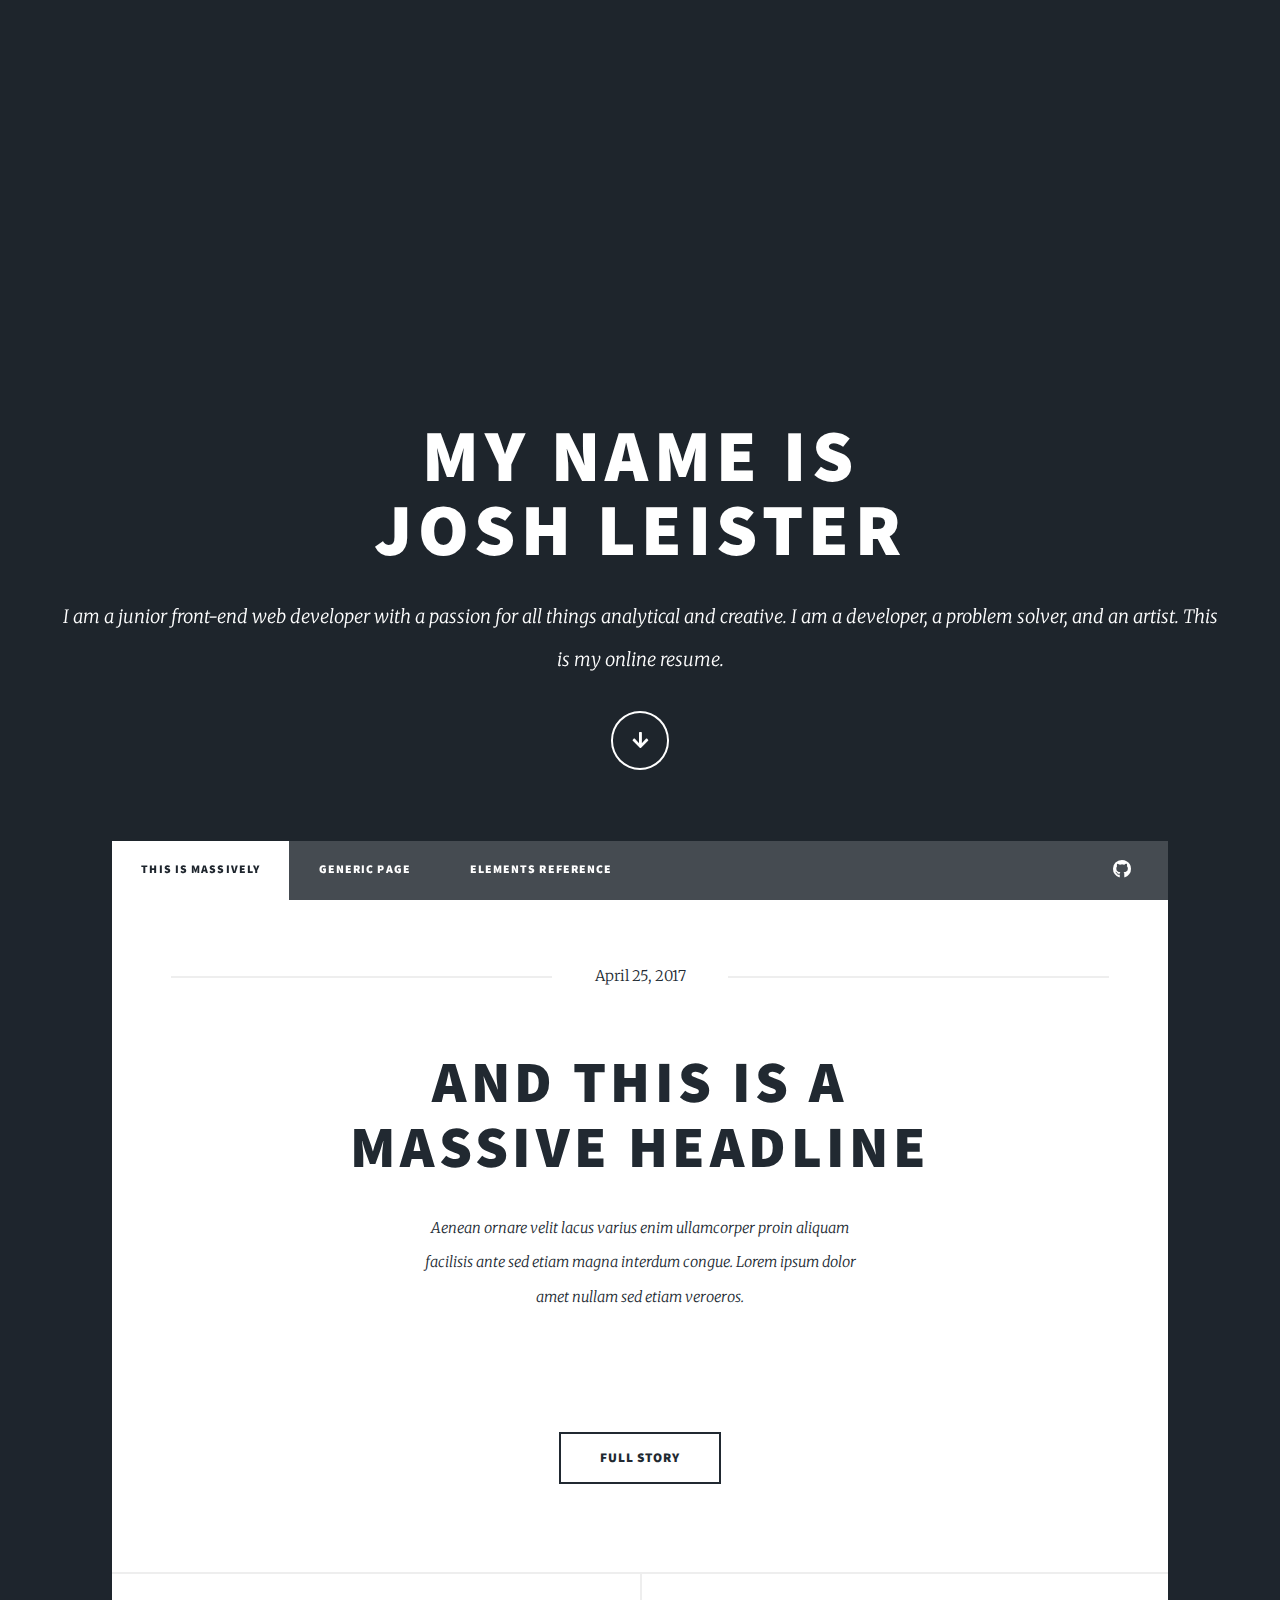
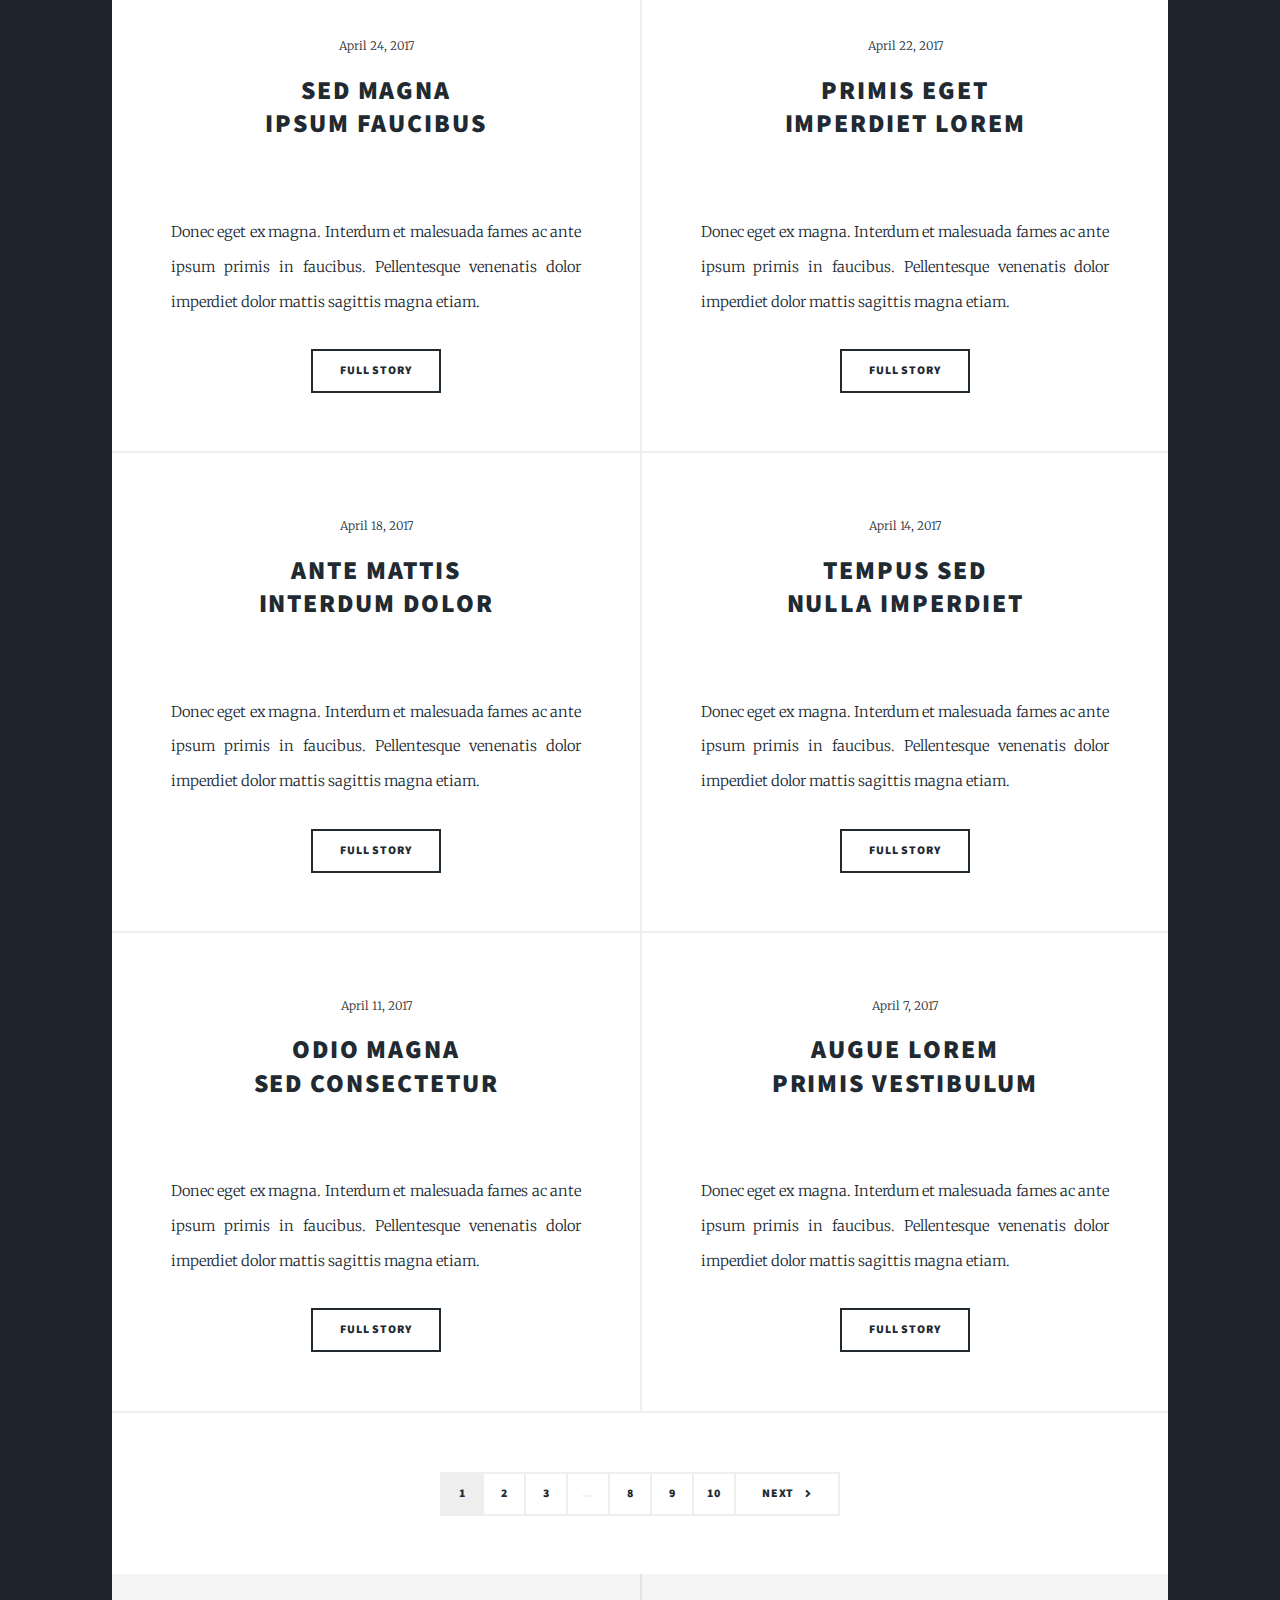
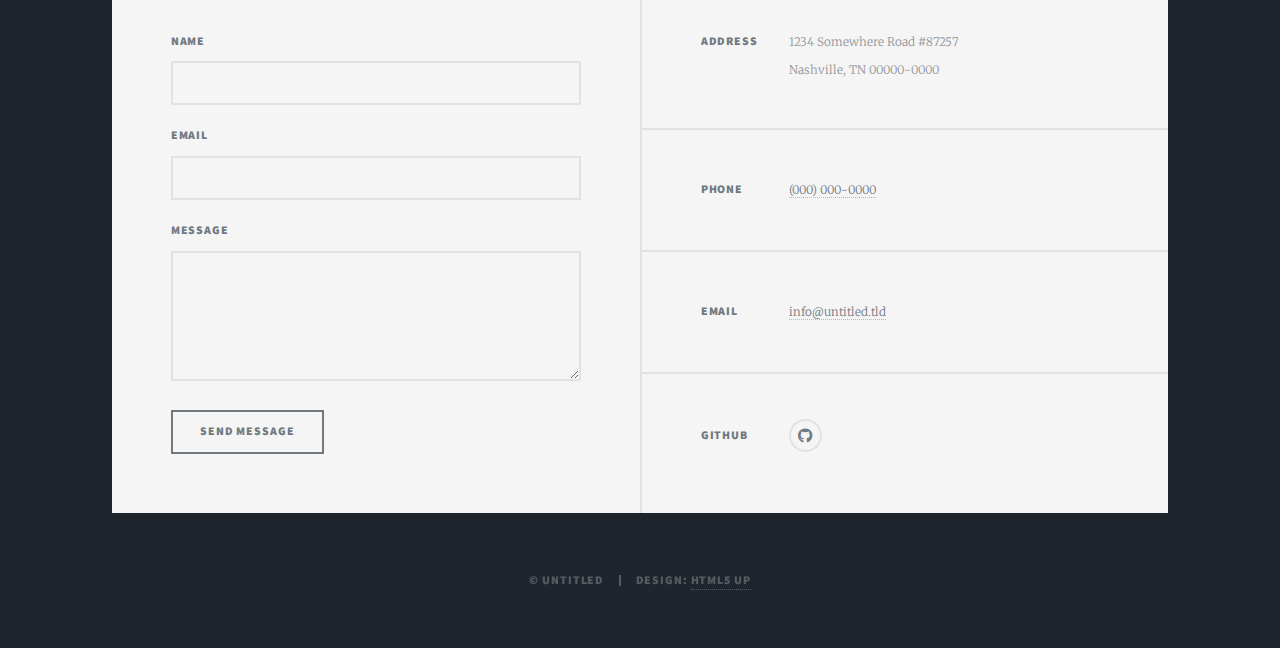
==== commit a3e4c28d: "deleted files that were not needed" ====
--- a/index.html
+++ b/index.html
@@ -1,12 +1,7 @@
 <!DOCTYPE HTML>
-<!--
-	Massively by HTML5 UP
-	html5up.net | @ajlkn
-	Free for personal and commercial use under the CCA 3.0 license (html5up.net/license)
--->
 <html>
 	<head>
-		<title>Massively by HTML5 UP</title>
+		<title>Josh Leister</title>
 		<meta charset="utf-8" />
 		<meta name="viewport" content="width=device-width, initial-scale=1, user-scalable=no" />
 		<link rel="stylesheet" href="assets/css/main.css" />
@@ -19,19 +14,18 @@
 
 				<!-- Intro -->
 					<div id="intro">
-						<h1>This is<br />
-						Massively</h1>
-						<p>A free, fully responsive HTML5 + CSS3 site template designed by <a href="https://twitter.com/ajlkn">@ajlkn</a> for <a href="https://html5up.net">HTML5 UP</a><br />
-						and released for free under the <a href="https://html5up.net/license">Creative Commons license</a>.</p>
+						<h1>My Name is<br />
+						Josh Leister</h1>
+						<p>I am a junior front-end web developer with a passion for all things analytical and creative. I am a developer, a problem solver, and an artist. 
+							This is my online resume. 
+						</p>
 						<ul class="actions">
 							<li><a href="#header" class="button icon solid solo fa-arrow-down scrolly">Continue</a></li>
 						</ul>
 					</div>
 
 				<!-- Header -->
-					<header id="header">
-						<a href="index.html" class="logo">Massively</a>
-					</header>
+					<header id="header"></header>
 
 				<!-- Nav -->
 					<nav id="nav">
@@ -41,9 +35,6 @@
 							<li><a href="elements.html">Elements Reference</a></li>
 						</ul>
 						<ul class="icons">
-							<li><a href="#" class="icon brands fa-twitter"><span class="label">Twitter</span></a></li>
-							<li><a href="#" class="icon brands fa-facebook-f"><span class="label">Facebook</span></a></li>
-							<li><a href="#" class="icon brands fa-instagram"><span class="label">Instagram</span></a></li>
 							<li><a href="#" class="icon brands fa-github"><span class="label">GitHub</span></a></li>
 						</ul>
 					</nav>
@@ -198,11 +189,8 @@
 								<p><a href="#">info@untitled.tld</a></p>
 							</section>
 							<section>
-								<h3>Social</h3>
+								<h3>GitHub</h3>
 								<ul class="icons alt">
-									<li><a href="#" class="icon brands alt fa-twitter"><span class="label">Twitter</span></a></li>
-									<li><a href="#" class="icon brands alt fa-facebook-f"><span class="label">Facebook</span></a></li>
-									<li><a href="#" class="icon brands alt fa-instagram"><span class="label">Instagram</span></a></li>
 									<li><a href="#" class="icon brands alt fa-github"><span class="label">GitHub</span></a></li>
 								</ul>
 							</section>
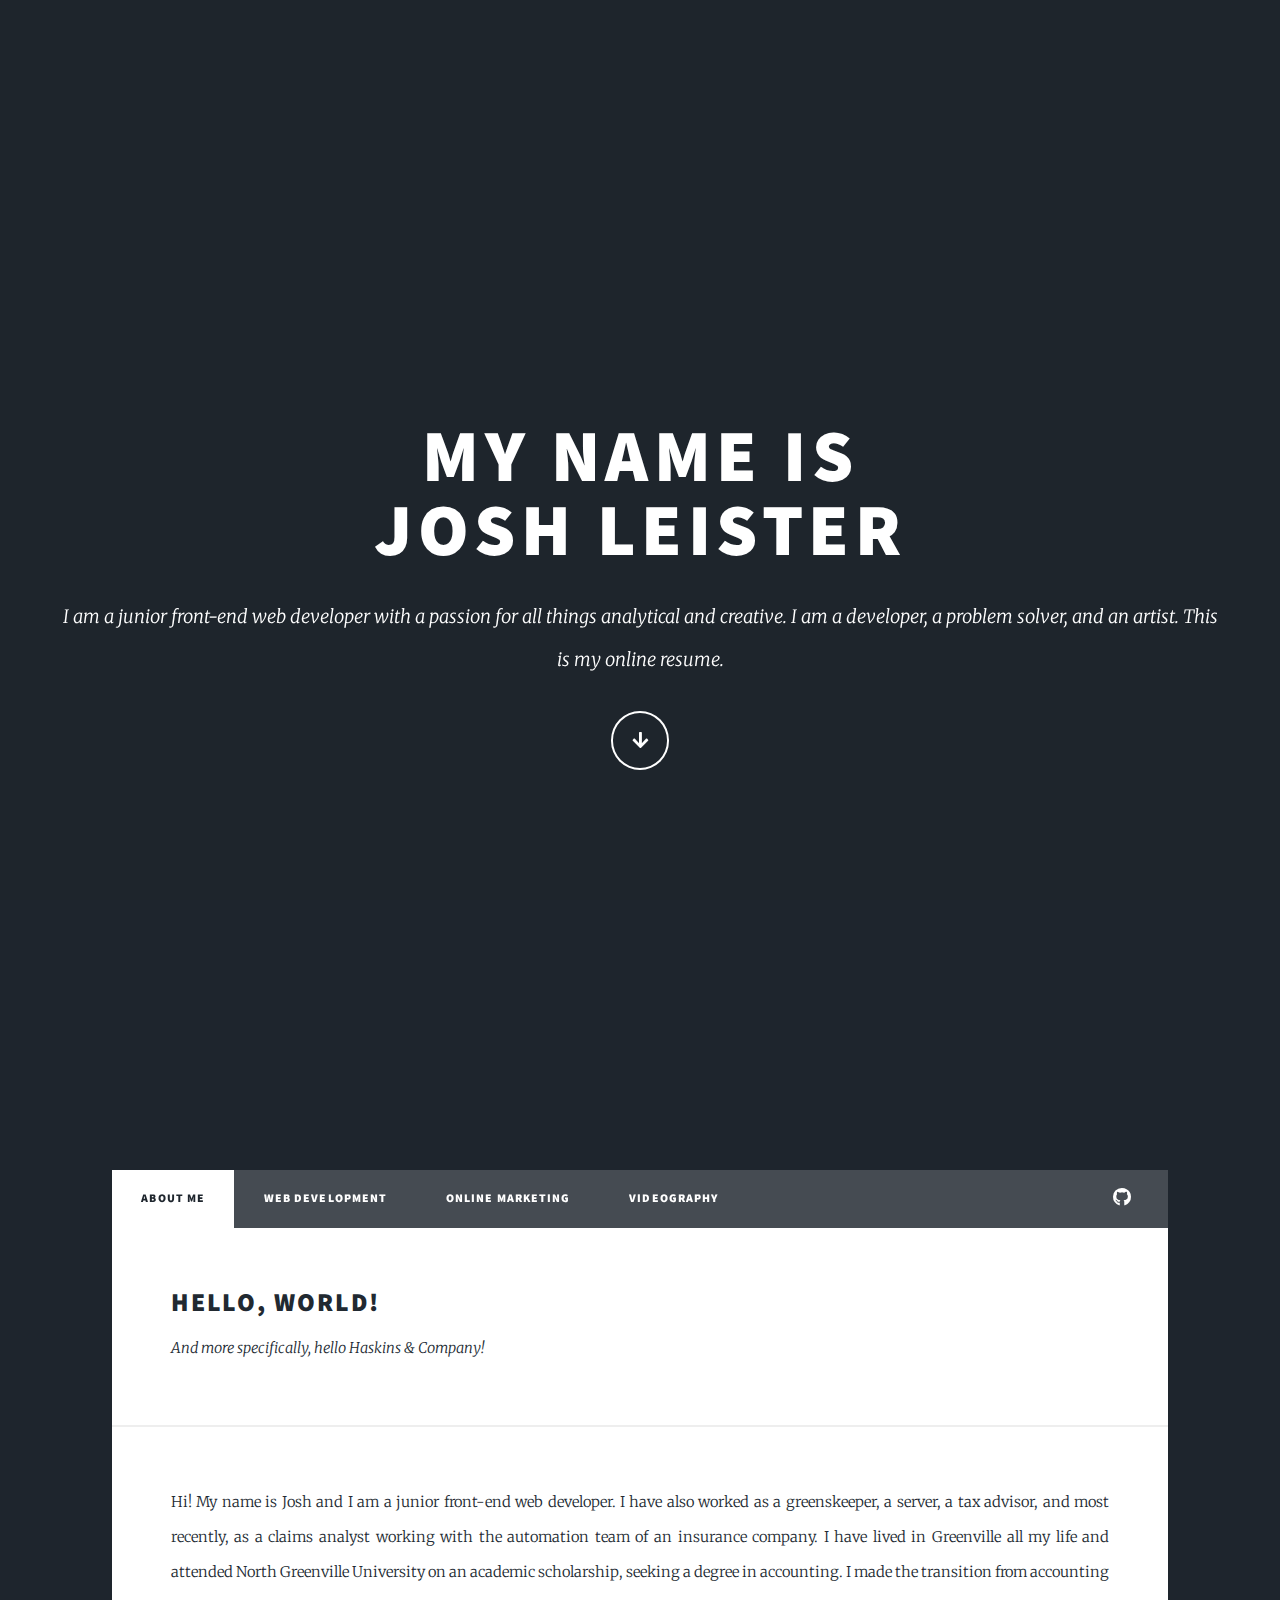
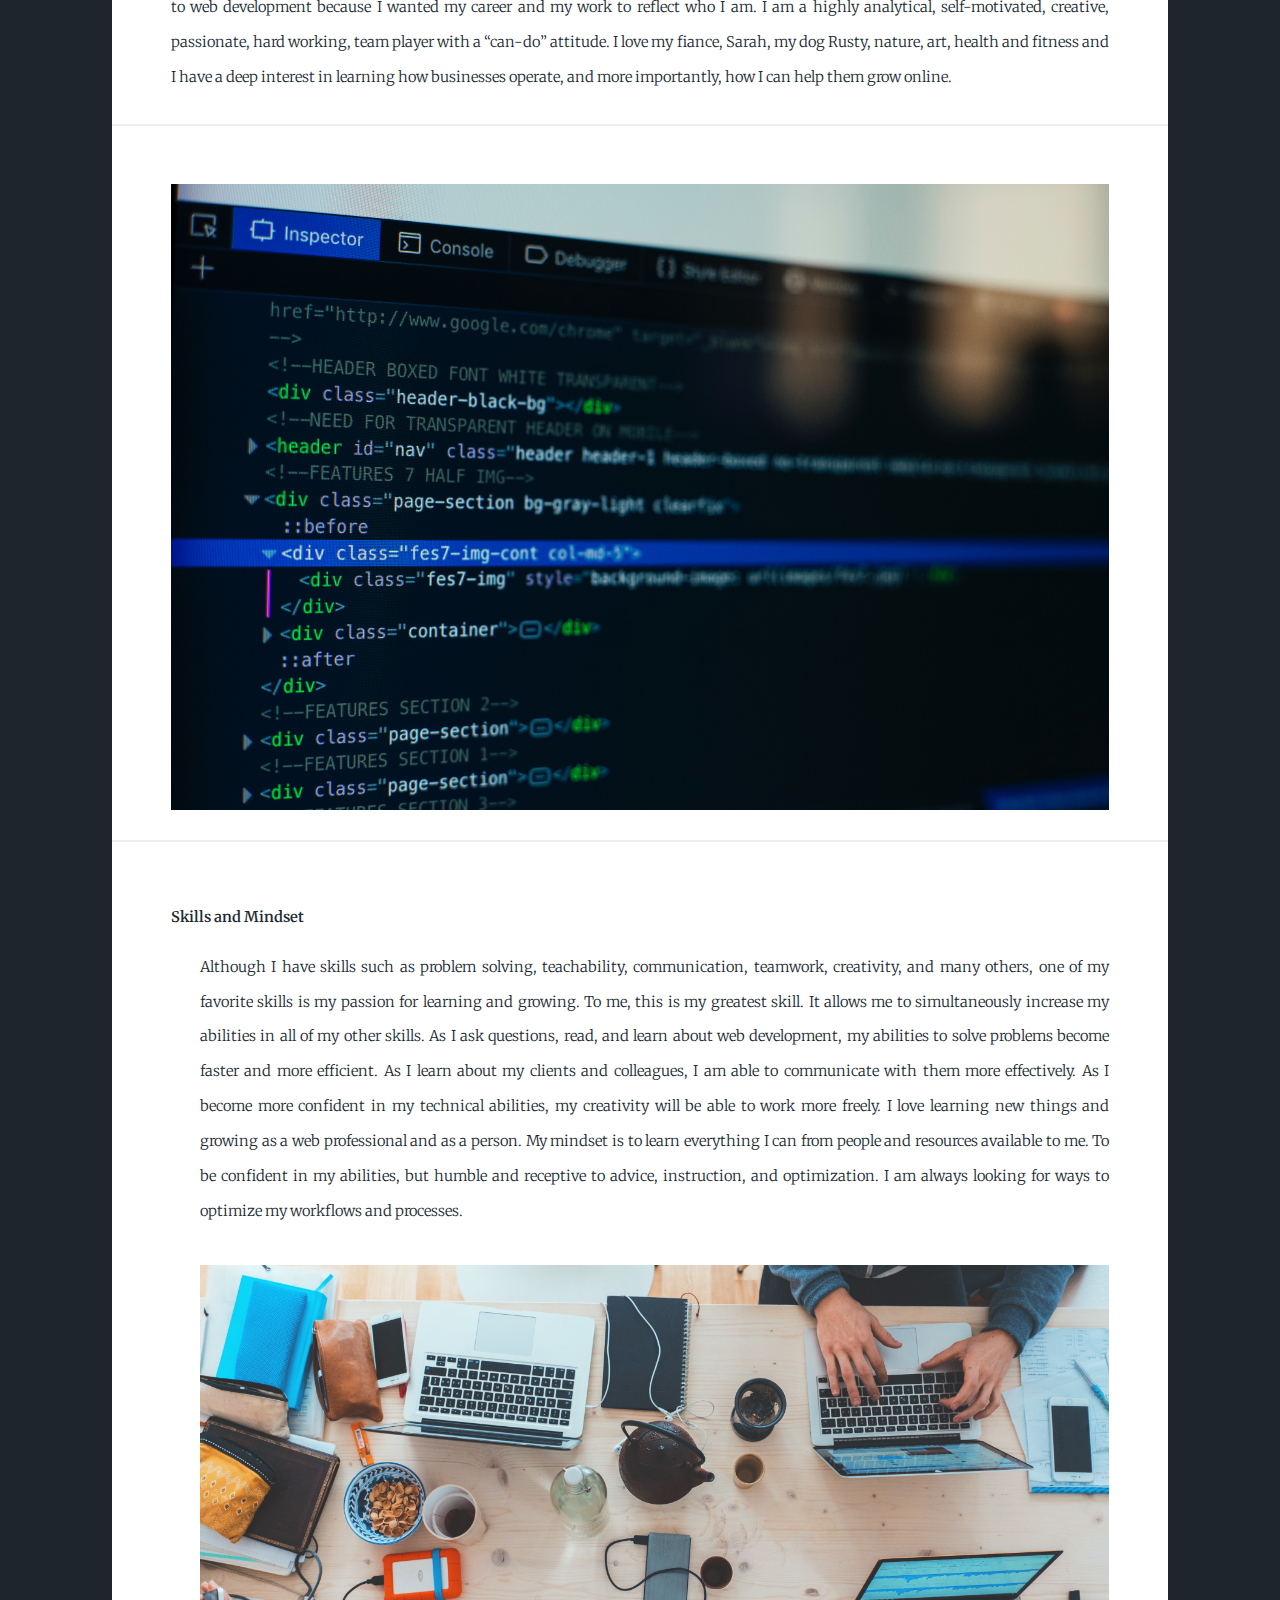
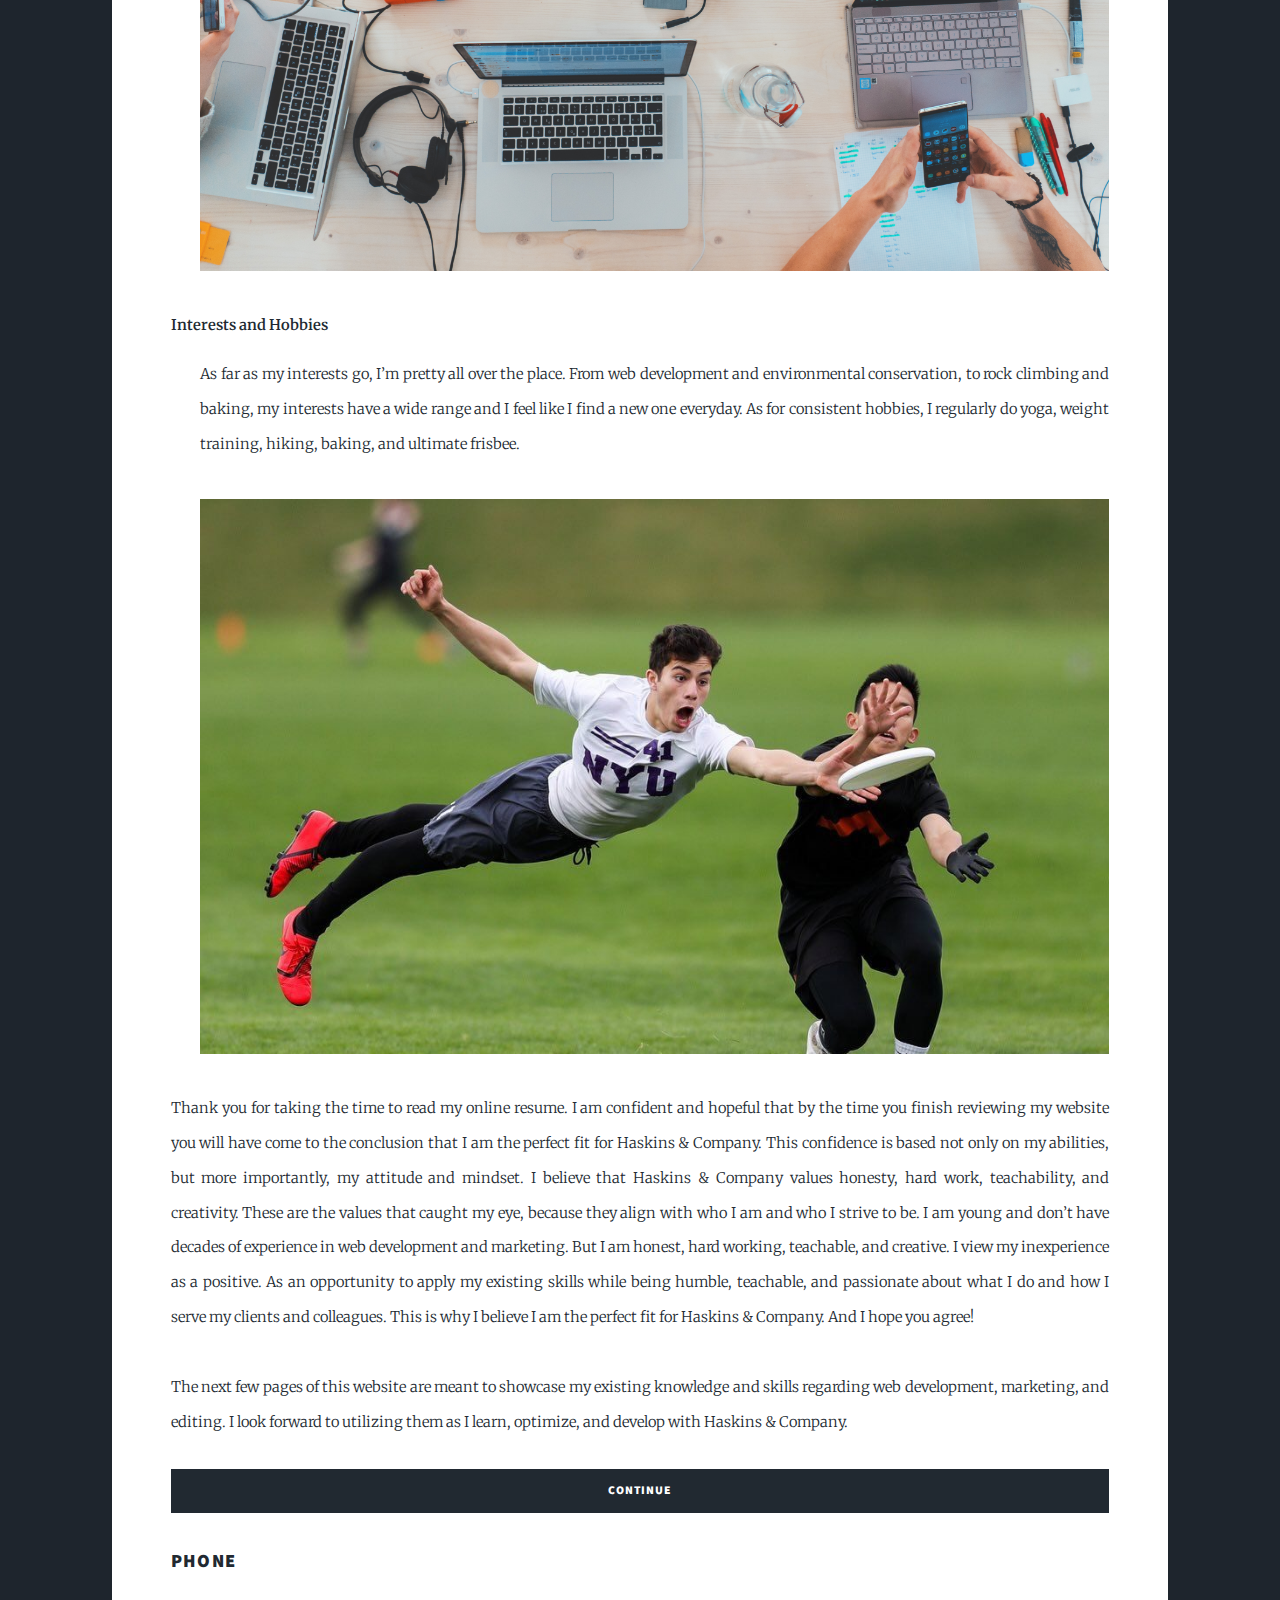
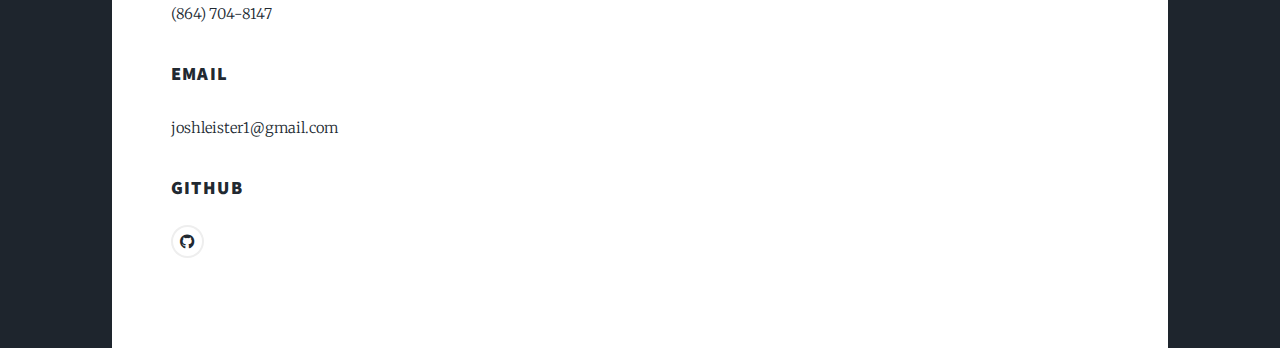
==== commit bd0fa921: "added images to all pages // removed email link for security improvement" ====
--- a/index.html
+++ b/index.html
@@ -23,6 +23,8 @@
 							<li><a href="#header" class="button icon solid solo fa-arrow-down scrolly">Continue</a></li>
 						</ul>
 					</div>
+					<br />
+
 
 				<!-- Header -->
 					<header id="header"></header>
@@ -30,168 +32,72 @@
 				<!-- Nav -->
 					<nav id="nav">
 						<ul class="links">
-							<li class="active"><a href="index.html">This is Massively</a></li>
-							<li><a href="generic.html">Generic Page</a></li>
-							<li><a href="elements.html">Elements Reference</a></li>
+							<li class="active"><a href="index.html">About Me</a></li>
+							<li><a href="development.html">Web Development</a></li>
+							<li><a href="marketing.html">Online Marketing</a></li>
+							<li><a href="videography.html">Videography</a></li>
 						</ul>
 						<ul class="icons">
-							<li><a href="#" class="icon brands fa-github"><span class="label">GitHub</span></a></li>
+							<li><a href="https://github.com/Leister11" target="_blank" class="icon brands fa-github"><span class="label">GitHub</span></a></li>
 						</ul>
 					</nav>
 
 				<!-- Main -->
 					<div id="main">
 
-						<!-- Featured Post -->
-							<article class="post featured">
-								<header class="major">
-									<span class="date">April 25, 2017</span>
-									<h2><a href="#">And this is a<br />
-									massive headline</a></h2>
-									<p>Aenean ornare velit lacus varius enim ullamcorper proin aliquam<br />
-									facilisis ante sed etiam magna interdum congue. Lorem ipsum dolor<br />
-									amet nullam sed etiam veroeros.</p>
-								</header>
-								<a href="#" class="image main"><img src="images/pic01.jpg" alt="" /></a>
-								<ul class="actions special">
-									<li><a href="#" class="button large">Full Story</a></li>
-								</ul>
-							</article>
+						<header>
+							<h2>Hello, World!</h2>
+							<p>And more specifically, hello Haskins & Company!</p>
+						</header>
+						<p>Hi! My name is Josh and I am a junior front-end web developer. I have also worked as a greenskeeper, a server, a tax advisor, and most recently, as a claims analyst working with the automation team of an insurance company. I have lived in Greenville all my life and attended North Greenville University on an academic scholarship, seeking a degree in accounting. I made the transition from accounting to web development because I wanted my career and my work to reflect who I am. I am a highly analytical, self-motivated, creative, passionate, hard working, team player with a “can-do” attitude. I love my fiance, Sarah, my dog Rusty, nature, art, health and fitness and I have a deep interest in learning how businesses operate, and more importantly, how I can help them grow online.</p>
 
-						<!-- Posts -->
-							<section class="posts">
-								<article>
-									<header>
-										<span class="date">April 24, 2017</span>
-										<h2><a href="#">Sed magna<br />
-										ipsum faucibus</a></h2>
-									</header>
-									<a href="#" class="image fit"><img src="images/pic02.jpg" alt="" /></a>
-									<p>Donec eget ex magna. Interdum et malesuada fames ac ante ipsum primis in faucibus. Pellentesque venenatis dolor imperdiet dolor mattis sagittis magna etiam.</p>
-									<ul class="actions special">
-										<li><a href="#" class="button">Full Story</a></li>
-									</ul>
-								</article>
-								<article>
-									<header>
-										<span class="date">April 22, 2017</span>
-										<h2><a href="#">Primis eget<br />
-										imperdiet lorem</a></h2>
-									</header>
-									<a href="#" class="image fit"><img src="images/pic03.jpg" alt="" /></a>
-									<p>Donec eget ex magna. Interdum et malesuada fames ac ante ipsum primis in faucibus. Pellentesque venenatis dolor imperdiet dolor mattis sagittis magna etiam.</p>
-									<ul class="actions special">
-										<li><a href="#" class="button">Full Story</a></li>
-									</ul>
-								</article>
-								<article>
-									<header>
-										<span class="date">April 18, 2017</span>
-										<h2><a href="#">Ante mattis<br />
-										interdum dolor</a></h2>
-									</header>
-									<a href="#" class="image fit"><img src="images/pic04.jpg" alt="" /></a>
-									<p>Donec eget ex magna. Interdum et malesuada fames ac ante ipsum primis in faucibus. Pellentesque venenatis dolor imperdiet dolor mattis sagittis magna etiam.</p>
-									<ul class="actions special">
-										<li><a href="#" class="button">Full Story</a></li>
-									</ul>
-								</article>
-								<article>
-									<header>
-										<span class="date">April 14, 2017</span>
-										<h2><a href="#">Tempus sed<br />
-										nulla imperdiet</a></h2>
-									</header>
-									<a href="#" class="image fit"><img src="images/pic05.jpg" alt="" /></a>
-									<p>Donec eget ex magna. Interdum et malesuada fames ac ante ipsum primis in faucibus. Pellentesque venenatis dolor imperdiet dolor mattis sagittis magna etiam.</p>
-									<ul class="actions special">
-										<li><a href="#" class="button">Full Story</a></li>
-									</ul>
-								</article>
-								<article>
-									<header>
-										<span class="date">April 11, 2017</span>
-										<h2><a href="#">Odio magna<br />
-										sed consectetur</a></h2>
-									</header>
-									<a href="#" class="image fit"><img src="images/pic06.jpg" alt="" /></a>
-									<p>Donec eget ex magna. Interdum et malesuada fames ac ante ipsum primis in faucibus. Pellentesque venenatis dolor imperdiet dolor mattis sagittis magna etiam.</p>
-									<ul class="actions special">
-										<li><a href="#" class="button">Full Story</a></li>
-									</ul>
-								</article>
-								<article>
-									<header>
-										<span class="date">April 7, 2017</span>
-										<h2><a href="#">Augue lorem<br />
-										primis vestibulum</a></h2>
-									</header>
-									<a href="#" class="image fit"><img src="images/pic07.jpg" alt="" /></a>
-									<p>Donec eget ex magna. Interdum et malesuada fames ac ante ipsum primis in faucibus. Pellentesque venenatis dolor imperdiet dolor mattis sagittis magna etiam.</p>
-									<ul class="actions special">
-										<li><a href="#" class="button">Full Story</a></li>
-									</ul>
-								</article>
-							</section>
+						<span class="image fit"><img src="images/img01.jpg" alt="blue ridge mountains" /></span>
+									<div class="box alt">
 
-						<!-- Footer -->
-							<footer>
-								<div class="pagination">
-									<!--<a href="#" class="previous">Prev</a>-->
-									<a href="#" class="page active">1</a>
-									<a href="#" class="page">2</a>
-									<a href="#" class="page">3</a>
-									<span class="extra">&hellip;</span>
-									<a href="#" class="page">8</a>
-									<a href="#" class="page">9</a>
-									<a href="#" class="page">10</a>
-									<a href="#" class="next">Next</a>
-								</div>
-							</footer>
+						<dl>
+							<dt>Skills and Mindset</dt>
+							<dd>
+								<p>Although I have skills such as problem solving, teachability, communication, teamwork, creativity, and many others, one of my favorite skills is my passion for learning and growing. To me, this is my greatest skill. It allows me to simultaneously increase my abilities in all of my other skills. As I ask questions, read, and learn about web development, my abilities to solve problems become faster and more efficient. As I learn about my clients and colleagues, I am able to communicate with them more effectively. As I become more confident in my technical abilities, my creativity will be able to work more freely. I love learning new things and growing as a web professional and as a person. My mindset is to learn everything I can from people and resources available to me. To be confident in my abilities, but humble and receptive to advice, instruction, and optimization. I am always looking for ways to optimize my workflows and processes. 
+								</p>
+						<span class="image fit"><img src="images/img02.jpg" alt="collaberation" /></span>
+								<div class="box alt">		
+							</dd>
+						</dl>	
 
-					</div>
+						<dl>
+							<dt>Interests and Hobbies</dt>
+							<dd>
+								<p>As far as my interests go, I’m pretty all over the place. From web development and environmental conservation, to rock climbing and baking, my interests have a wide range and I feel like I find a new one everyday. As for consistent hobbies, I regularly do yoga, weight training, hiking, baking, and ultimate frisbee.
+								</p>		
+						<span class="image fit"><img src="images/img03.jpg" alt="frisbee" /></span>
+								<div class="box alt">				
+							</dd>
+						</dl>	
 
-				<!-- Footer -->
-					<footer id="footer">
-						<section>
-							<form method="post" action="#">
-								<div class="fields">
-									<div class="field">
-										<label for="name">Name</label>
-										<input type="text" name="name" id="name" />
-									</div>
-									<div class="field">
-										<label for="email">Email</label>
-										<input type="text" name="email" id="email" />
-									</div>
-									<div class="field">
-										<label for="message">Message</label>
-										<textarea name="message" id="message" rows="3"></textarea>
-									</div>
-								</div>
-								<ul class="actions">
-									<li><input type="submit" value="Send Message" /></li>
-								</ul>
-							</form>
-						</section>
+						<p>Thank you for taking the time to read my online resume. I am confident and hopeful that by the time you finish reviewing my website you will have come to the conclusion that I am the perfect fit for Haskins & Company. This confidence is based not only on my abilities, but more importantly, my attitude and mindset. I believe that Haskins & Company values honesty, hard work, teachability, and creativity. These are the values that caught my eye, because they align with who I am and who I strive to be. I am young and don’t have decades of experience in web development and marketing. But I am honest, hard working, teachable, and creative. I view my inexperience as a positive. As an opportunity to apply my existing skills while being humble, teachable, and passionate about what I do and how I serve my clients and colleagues. This is why I believe I am the perfect fit for Haskins & Company. And I hope you agree!
+
+							<br>
+							<br>The next few pages of this website are meant to showcase my existing knowledge and skills regarding web development, marketing, and editing. I look forward to utilizing them as I learn, optimize, and develop with Haskins & Company. 
+							</p>
+
+						<a href="development.html" class="button primary fit">Continue</a>
+						<br>
+						<br>
 						<section class="split contact">
 							<section class="alt">
-								<h3>Address</h3>
-								<p>1234 Somewhere Road #87257<br />
-								Nashville, TN 00000-0000</p>
 							</section>
 							<section>
 								<h3>Phone</h3>
-								<p><a href="#">(000) 000-0000</a></p>
+								<p>(864) 704-8147</p>
 							</section>
 							<section>
 								<h3>Email</h3>
-								<p><a href="#">info@untitled.tld</a></p>
+								<p>joshleister1@gmail.com</p>
 							</section>
 							<section>
 								<h3>GitHub</h3>
 								<ul class="icons alt">
-									<li><a href="#" class="icon brands alt fa-github"><span class="label">GitHub</span></a></li>
+									<li><a href="https://github.com/Leister11" target="_blank" class="icon brands alt fa-github"><span class="label">GitHub</span></a></li>
 								</ul>
 							</section>
 						</section>
@@ -199,7 +105,7 @@
 
 				<!-- Copyright -->
 					<div id="copyright">
-						<ul><li>&copy; Untitled</li><li>Design: <a href="https://html5up.net">HTML5 UP</a></li></ul>
+						
 					</div>
 
 			</div>
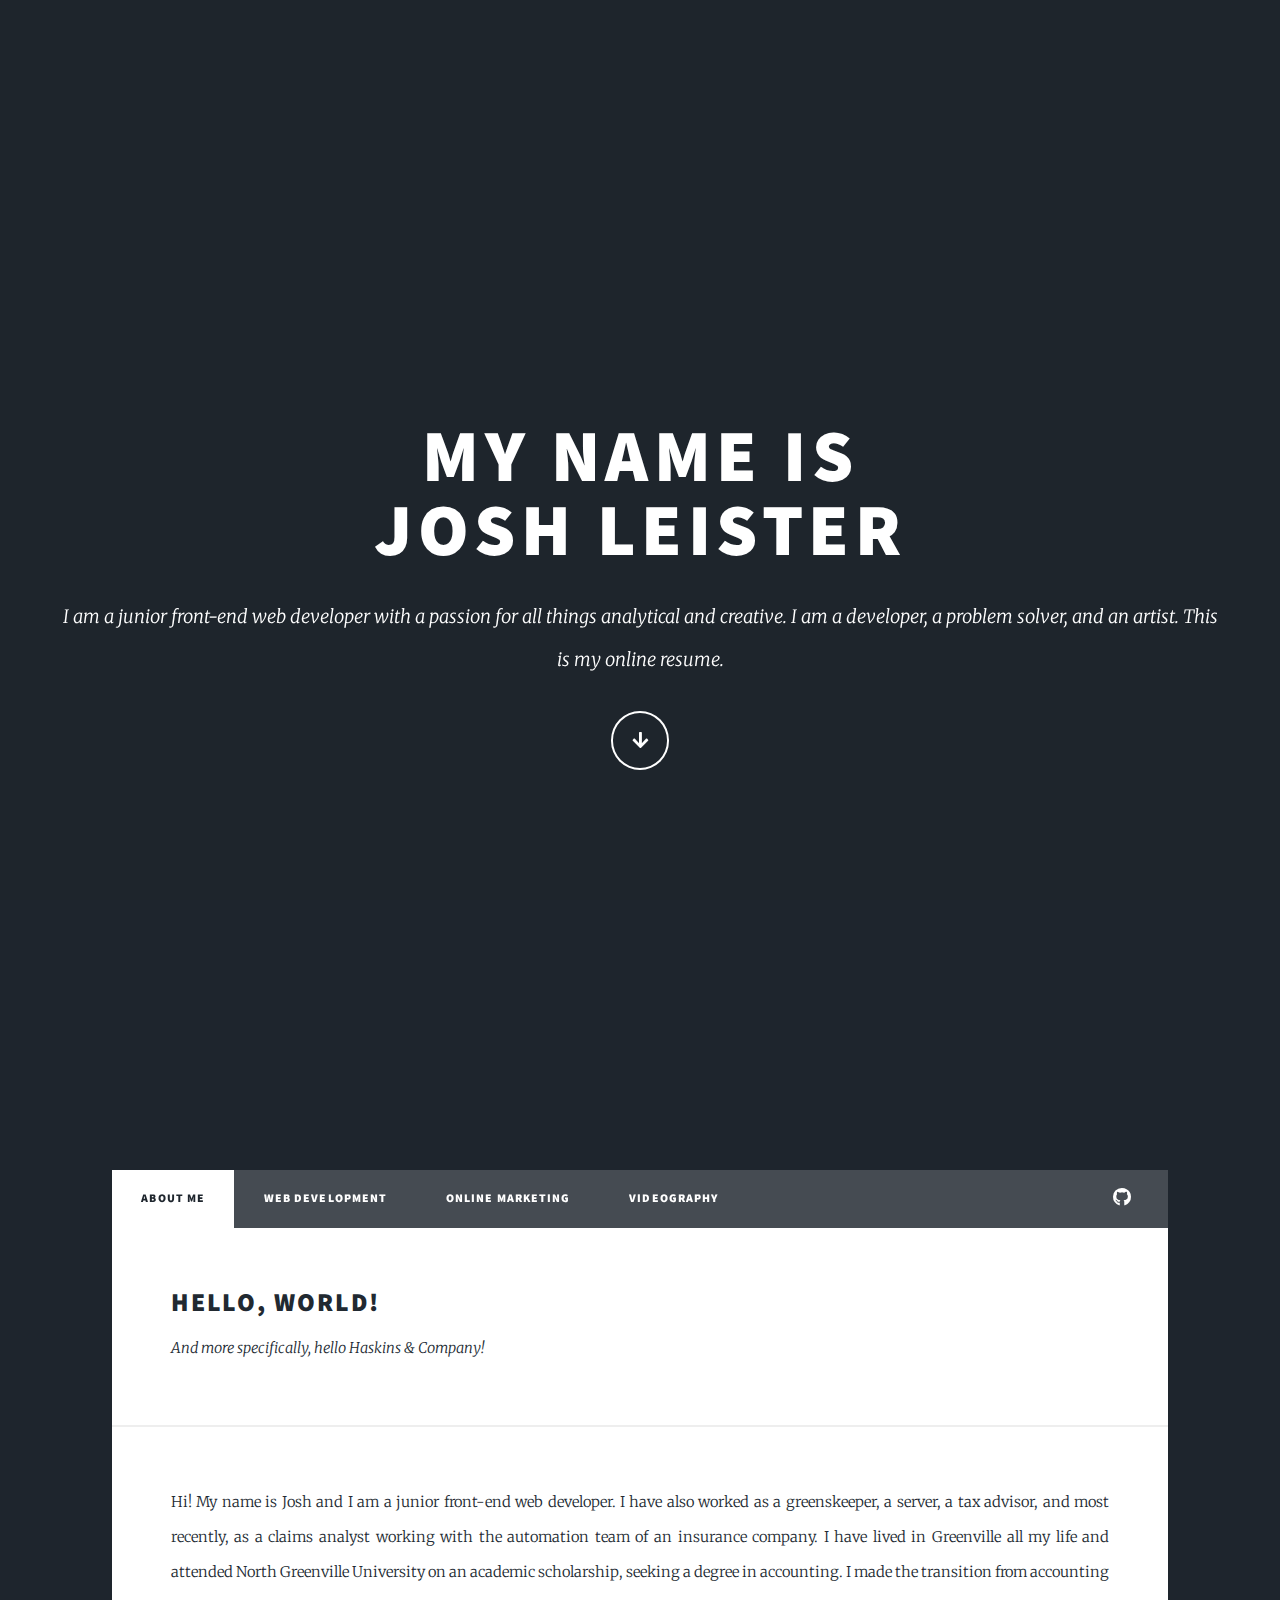
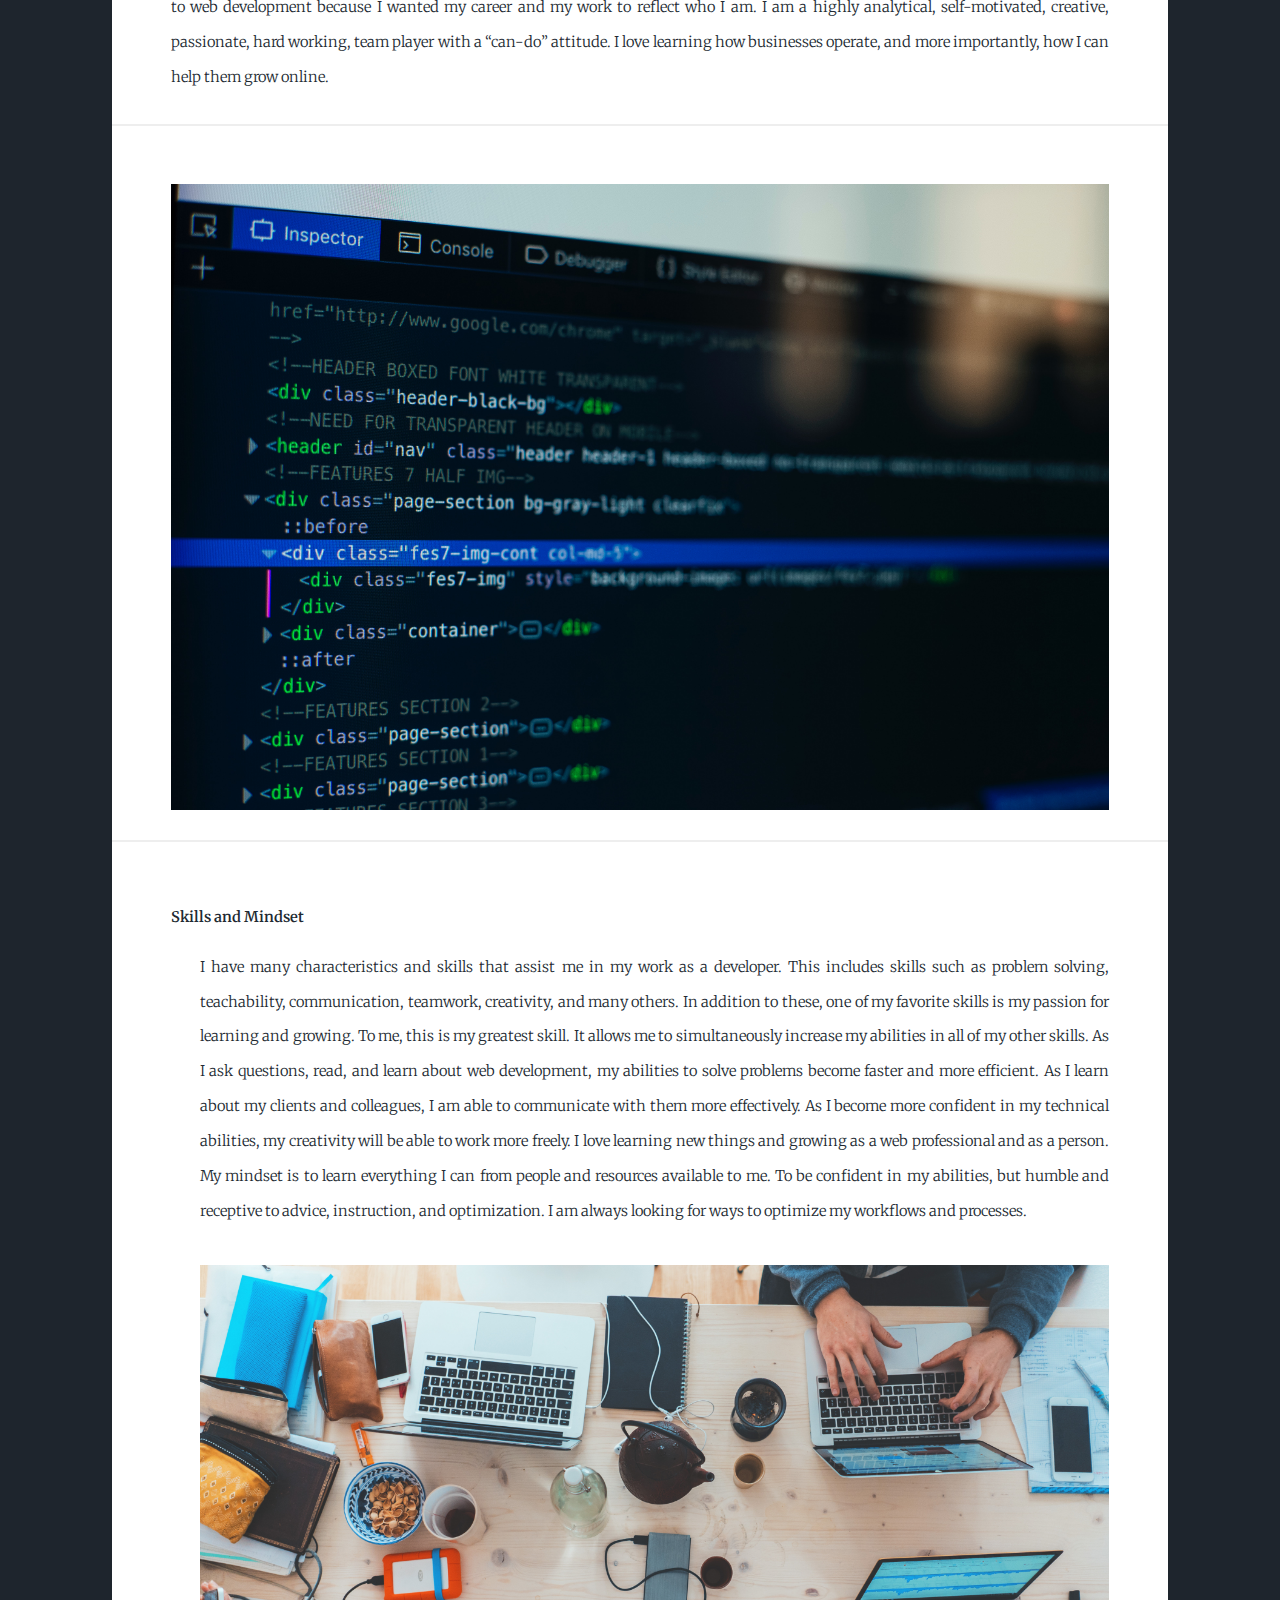
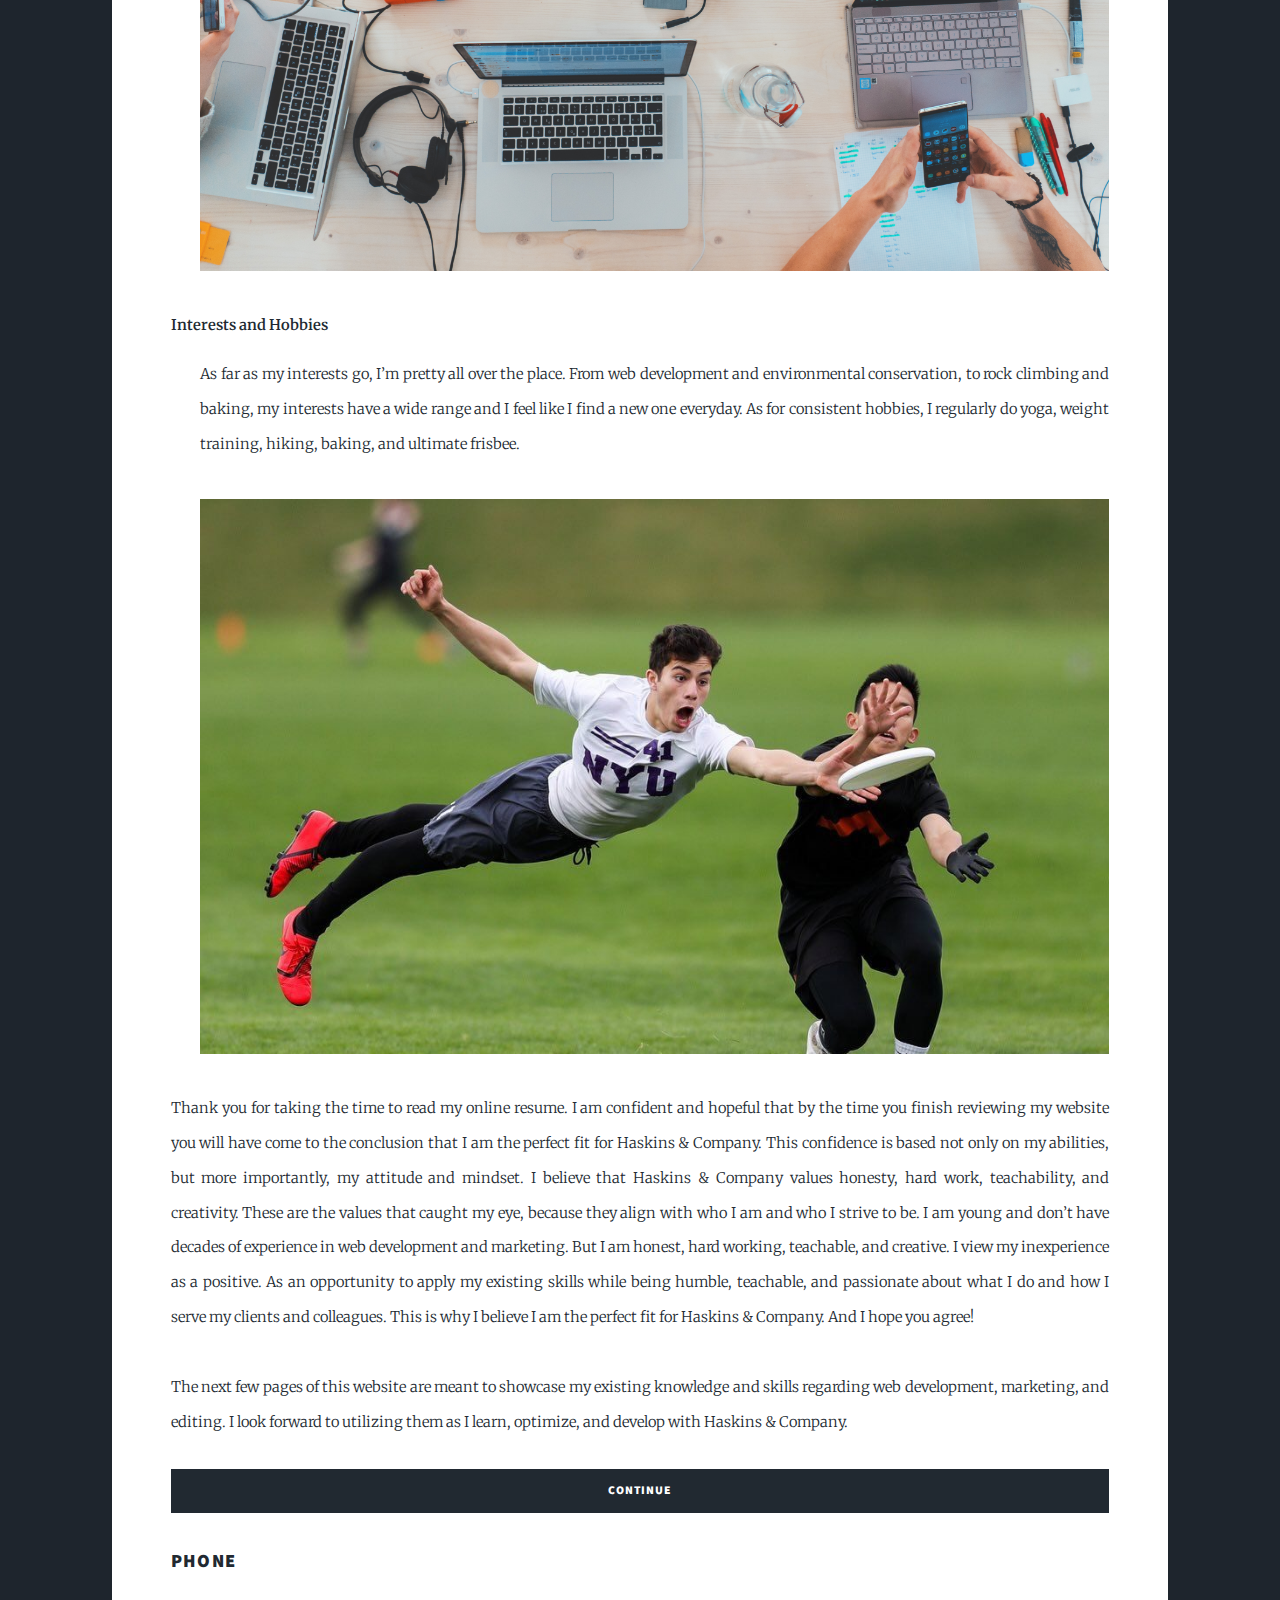
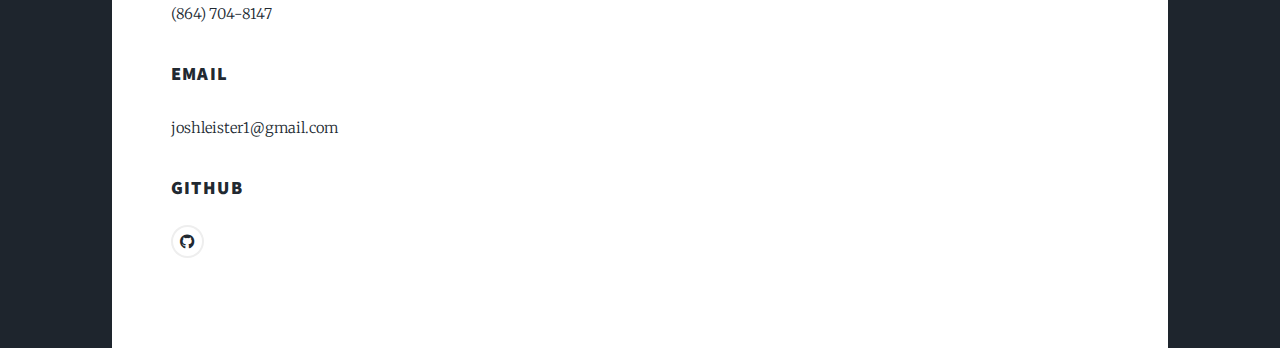
==== commit 6d582889: "Modified about me content" ====
--- a/index.html
+++ b/index.html
@@ -49,7 +49,11 @@
 							<h2>Hello, World!</h2>
 							<p>And more specifically, hello Haskins & Company!</p>
 						</header>
-						<p>Hi! My name is Josh and I am a junior front-end web developer. I have also worked as a greenskeeper, a server, a tax advisor, and most recently, as a claims analyst working with the automation team of an insurance company. I have lived in Greenville all my life and attended North Greenville University on an academic scholarship, seeking a degree in accounting. I made the transition from accounting to web development because I wanted my career and my work to reflect who I am. I am a highly analytical, self-motivated, creative, passionate, hard working, team player with a “can-do” attitude. I love my fiance, Sarah, my dog Rusty, nature, art, health and fitness and I have a deep interest in learning how businesses operate, and more importantly, how I can help them grow online.</p>
+						<p>Hi! My name is Josh and I am a junior front-end web developer. I have also worked as a greenskeeper, a server, a tax advisor, and most recently,
+							 as a claims analyst working with the automation team of an insurance company. I have lived in Greenville all my life and attended North Greenville University
+							 on an academic scholarship, seeking a degree in accounting. I made the transition from accounting to web development because I wanted my career and my work to 
+							 reflect who I am. I am a highly analytical, self-motivated, creative, passionate, hard working, team player with a “can-do” attitude. I love 
+							  learning how businesses operate, and more importantly, how I can help them grow online.</p>
 
 						<span class="image fit"><img src="images/img01.jpg" alt="blue ridge mountains" /></span>
 									<div class="box alt">
@@ -57,8 +61,14 @@
 						<dl>
 							<dt>Skills and Mindset</dt>
 							<dd>
-								<p>Although I have skills such as problem solving, teachability, communication, teamwork, creativity, and many others, one of my favorite skills is my passion for learning and growing. To me, this is my greatest skill. It allows me to simultaneously increase my abilities in all of my other skills. As I ask questions, read, and learn about web development, my abilities to solve problems become faster and more efficient. As I learn about my clients and colleagues, I am able to communicate with them more effectively. As I become more confident in my technical abilities, my creativity will be able to work more freely. I love learning new things and growing as a web professional and as a person. My mindset is to learn everything I can from people and resources available to me. To be confident in my abilities, but humble and receptive to advice, instruction, and optimization. I am always looking for ways to optimize my workflows and processes. 
-								</p>
+								<p>I have many characteristics and skills that assist me in my work as a developer. This includes skills such as problem solving, teachability, 
+									communication, teamwork, creativity, and many others. In addition to these, one of my favorite skills is my passion for learning and growing. To me, this is my 
+									greatest skill. It allows me to simultaneously increase my abilities in all of my other skills. As I ask questions, read, and learn about 
+									web development, my abilities to solve problems become faster and more efficient. As I learn about my clients and colleagues, I am able to 
+									communicate with them more effectively. As I become more confident in my technical abilities, my creativity will be able to work more freely. 
+									I love learning new things and growing as a web professional and as a person. My mindset is to learn everything I can from people and resources 
+									available to me. To be confident in my abilities, but humble and receptive to advice, instruction, and optimization. I am always looking for ways 
+									to optimize my workflows and processes. </p>
 						<span class="image fit"><img src="images/img02.jpg" alt="collaberation" /></span>
 								<div class="box alt">		
 							</dd>
@@ -67,17 +77,24 @@
 						<dl>
 							<dt>Interests and Hobbies</dt>
 							<dd>
-								<p>As far as my interests go, I’m pretty all over the place. From web development and environmental conservation, to rock climbing and baking, my interests have a wide range and I feel like I find a new one everyday. As for consistent hobbies, I regularly do yoga, weight training, hiking, baking, and ultimate frisbee.
-								</p>		
+								<p>As far as my interests go, I’m pretty all over the place. From web development and environmental conservation, to rock climbing and baking, my 
+									interests have a wide range and I feel like I find a new one everyday. As for consistent hobbies, I regularly do yoga, weight training, hiking, 
+									baking, and ultimate frisbee.</p>		
 						<span class="image fit"><img src="images/img03.jpg" alt="frisbee" /></span>
 								<div class="box alt">				
 							</dd>
 						</dl>	
 
-						<p>Thank you for taking the time to read my online resume. I am confident and hopeful that by the time you finish reviewing my website you will have come to the conclusion that I am the perfect fit for Haskins & Company. This confidence is based not only on my abilities, but more importantly, my attitude and mindset. I believe that Haskins & Company values honesty, hard work, teachability, and creativity. These are the values that caught my eye, because they align with who I am and who I strive to be. I am young and don’t have decades of experience in web development and marketing. But I am honest, hard working, teachable, and creative. I view my inexperience as a positive. As an opportunity to apply my existing skills while being humble, teachable, and passionate about what I do and how I serve my clients and colleagues. This is why I believe I am the perfect fit for Haskins & Company. And I hope you agree!
+						<p>Thank you for taking the time to read my online resume. I am confident and hopeful that by the time you finish reviewing my website you will have come to 
+							the conclusion that I am the perfect fit for Haskins & Company. This confidence is based not only on my abilities, but more importantly, my attitude and mindset. 
+							I believe that Haskins & Company values honesty, hard work, teachability, and creativity. These are the values that caught my eye, because they align with who I 
+							am and who I strive to be. I am young and don’t have decades of experience in web development and marketing. But I am honest, hard working, teachable, and creative.
+							 I view my inexperience as a positive. As an opportunity to apply my existing skills while being humble, teachable, and passionate about what I do and how I serve my 
+							 clients and colleagues. This is why I believe I am the perfect fit for Haskins & Company. And I hope you agree!
 
 							<br>
-							<br>The next few pages of this website are meant to showcase my existing knowledge and skills regarding web development, marketing, and editing. I look forward to utilizing them as I learn, optimize, and develop with Haskins & Company. 
+							<br>The next few pages of this website are meant to showcase my existing knowledge and skills regarding web development, marketing, and editing. I look forward to 
+							utilizing them as I learn, optimize, and develop with Haskins & Company. 
 							</p>
 
 						<a href="development.html" class="button primary fit">Continue</a>
